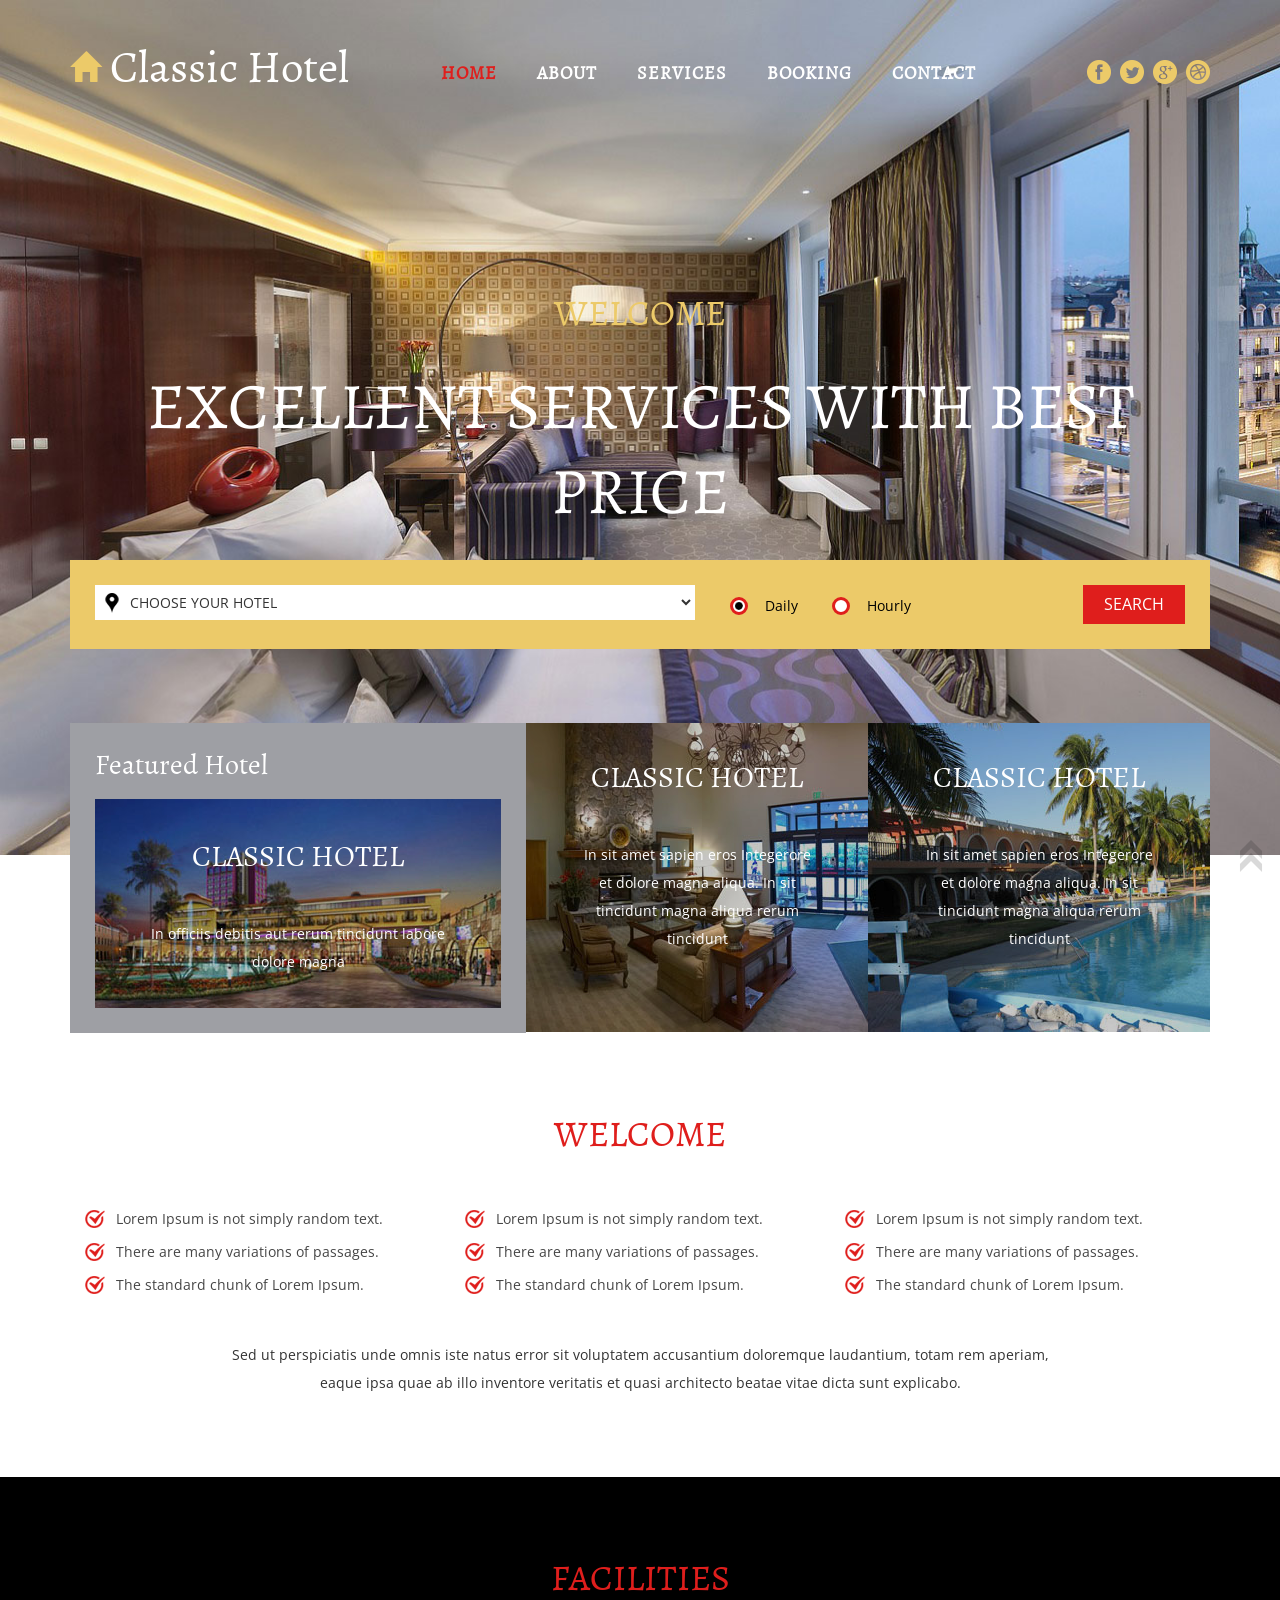
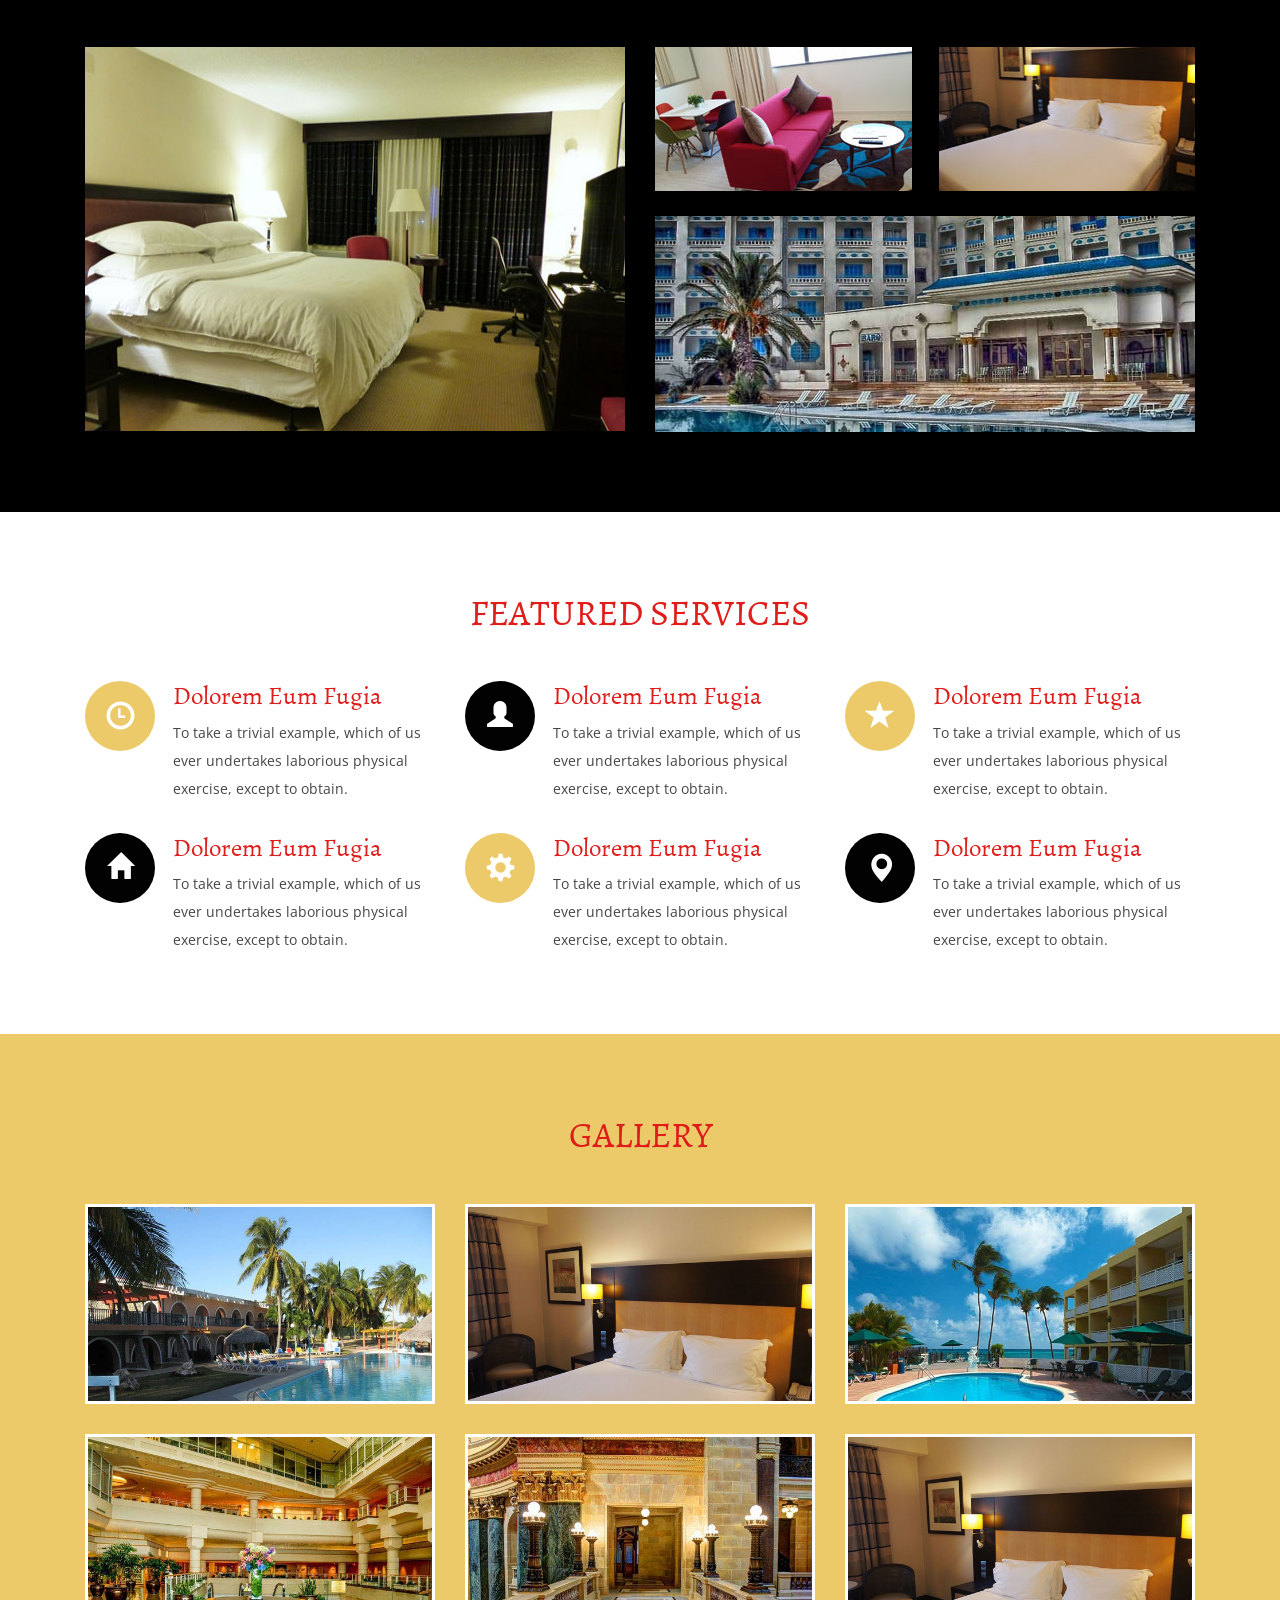
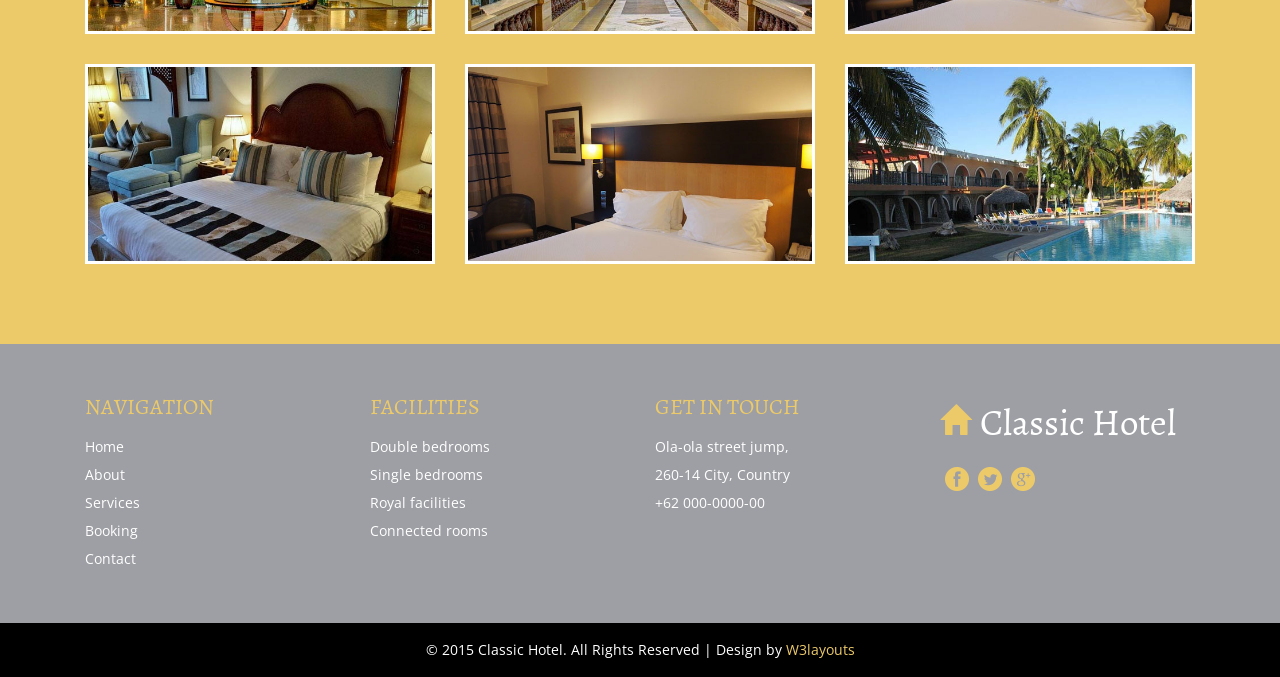
==== index.html @ e33dbe22 "first commit" ====
<!--
Author: W3layouts
Author URL: http://w3layouts.com
License: Creative Commons Attribution 3.0 Unported
License URL: http://creativecommons.org/licenses/by/3.0/
-->
<!DOCTYPE html>
<html>
<head>
<title>Classic Hotel a Hotel Category Flat Bootstrap Responsive Website Template | Home :: w3layouts</title>
<!-- for-mobile-apps -->
<meta name="viewport" content="width=device-width, initial-scale=1">
<meta http-equiv="Content-Type" content="text/html; charset=utf-8" />
<meta name="keywords" content="Classic Hotel Responsive web template, Bootstrap Web Templates, Flat Web Templates, Andriod Compatible web template, 
Smartphone Compatible web template, free webdesigns for Nokia, Samsung, LG, SonyErricsson, Motorola web design" />
<script type="application/x-javascript"> addEventListener("load", function() { setTimeout(hideURLbar, 0); }, false);
		function hideURLbar(){ window.scrollTo(0,1); } </script>
<!-- //for-mobile-apps -->
<link href="css/bootstrap.css" rel="stylesheet" type="text/css" media="all" />
<link href="css/style.css" rel="stylesheet" type="text/css" media="all" />
<link href="css/chocolat.css" rel="stylesheet">
<!-- js -->
<script src="js/jquery-1.11.1.min.js"></script>
<!-- //js -->
<link href='//fonts.googleapis.com/css?family=Open+Sans:400,300,300italic,400italic,600,600italic,700,700italic,800,800italic' rel='stylesheet' type='text/css'>
	<!-- start-smoth-scrolling -->
		<script type="text/javascript" src="js/move-top.js"></script>
		<script type="text/javascript" src="js/easing.js"></script>
		<script type="text/javascript">
			jQuery(document).ready(function($) {
				$(".scroll").click(function(event){		
					event.preventDefault();
					$('html,body').animate({scrollTop:$(this.hash).offset().top},1000);
				});
			});
		</script>
	<!-- start-smoth-scrolling -->
</head>
<body>
<!-- banner -->
<div class="banner">
	<div class="container">
		<div class="header-nav">
			<div class="logo">
				<h1><a href="index.html"><span class="glyphicon glyphicon-home" aria-hidden="true"></span>Classic Hotel</a></h1>
			</div>
			<div class="navigation">
				<span class="menu"><img src="images/menu.png" alt=""/></span>
				<nav class="cl-effect-11" id="cl-effect-11">
					<ul class="nav1">
						<li><a class="active" href="index.html" data-hover="HOME">HOME</a></li>
						<li><a href="about.html" data-hover="ABOUT">ABOUT</a></li>
						<li><a href="typography.html" data-hover="SERVICES">SERVICES</a></li>
						<li><a href="booking.html" data-hover="BOOKING">BOOKING</a></li>
						<li><a href="contact.html" data-hover="CONTACT">CONTACT</a></li>
					</ul>
				</nav>
				<!-- script for menu -->
					<script> 
						$( "span.menu" ).click(function() {
						$( "ul.nav1" ).slideToggle( 300, function() {
						 // Animation complete.
						});
						});
					</script>
				<!-- //script for menu -->
				
			</div>
			<div class="social-icons">
				<ul>
					<li><a href="#" class="f1"></a></li>
					<li><a href="#" class="f2"></a></li>
					<li><a href="#" class="f3"></a></li>
					<li><a href="#" class="f4"></a></li>
				</ul>
			</div>
			<div class="clearfix"></div>
		</div>
		<div class="banner-info">
			<script src="js/responsiveslides.min.js"></script>
			<script>
									// You can also use "$(window).load(function() {"
									$(function () {
									 // Slideshow 4
									$("#slider3").responsiveSlides({
										auto: true,
										pager: false,
										nav: false,
										speed: 500,
										namespace: "callbacks",
										before: function () {
									$('.events').append("<li>before event fired.</li>");
									},
									after: function () {
										$('.events').append("<li>after event fired.</li>");
										}
										});
										});
			</script>
			<div  id="top" class="callbacks_container">
				<ul class="rslides" id="slider3">
					<li>
						<div class="banner-text">
							<h3>WELCOME</h3>
							<h4>EXCELLENT SERVICES WITH BEST PRICE</h4>
						</div>
					</li>
					<li>
						<div class="banner-text">
							<h3>WELCOME</h3>
							<h4>RELAX AND EXPERIENCE SOMETHING NEW</h4>
						</div>
					</li>
					<li>
						<div class="banner-text">
							<h3>WELCOME</h3>
							<h4>FIND YOUR IDEAL HOTEL ON CLASSIC HOTEL</h4>
						</div>
					</li>
				</ul>
			</div>
		</div>
		<div class="banner-bottom">
			<div class="droop-down">
				<div class="droop">
					<div class="sort-by">
						<select class="sel">
							<option value="">CHOOSE YOUR HOTEL</option>
							<option value="">TAJ CLUB HOUSE</option>
							<option value="">TRIDENT GRAND</option>
							<option value="">THE PARK POD</option>   
						</select>
					</div>
				</div>
				<div class="radio-btns">
					<div class="swit">								
						<div class="check_box"> <div class="radio"> <label><input type="radio" name="radio" checked=""><i></i>Daily</label> </div></div>
                        <div class="check_box"> <div class="radio"> <label><input type="radio" name="radio"><i></i>Hourly</label> </div></div>							    
					</div>
				</div>
				<div class="search">
						<form action="search.html">
							<input type="submit" value="search">
						</form>	
				</div>
				<div class="clearfix"></div>
			</div>
		</div>
	</div>
</div>
<!-- //banner -->
<!-- banner-pos -->
<div class="banner-pos">
	<div class="container">
		<div class="banner-pos-grids">
			<div class="ban-pos-gridone">
				<h3>Featured Hotel</h3>
				<div class="ban-pos-info l-grids">
					<figure class="effect-bubba">
							<img src="images/4.jpg" alt=""/>
							<figcaption>
								<h4>CLASSIC HOTEL</h4>
								<p>In officiis debitis aut rerum tincidunt labore dolore magna</p>																
							</figcaption>			
					</figure>
				</div>
			</div>
			<div class="ban-pos-gridtwo l-grids">
				<div class="ban-pos-info l-grids">
					<figure class="effect-bubba">
							<img src="images/6.jpg" alt=""/>
							<figcaption>
								<h4>CLASSIC HOTEL</h4>
								<p>In sit amet sapien eros Integerore et dolore magna aliqua. In sit tincidunt magna aliqua rerum tincidunt</p>														
							</figcaption>			
					</figure>
				</div>
			</div>
			<div class="ban-pos-gridthree l-grids">
				<div class="ban-pos-info l-grids">
					<figure class="effect-bubba">
							<img src="images/5.jpg" alt=""/>
							<figcaption>
								<h4>CLASSIC HOTEL</h4>
								<p>In sit amet sapien eros Integerore et dolore magna aliqua. In sit tincidunt magna aliqua rerum tincidunt</p>																
							</figcaption>			
					</figure>
				</div>
			</div>
			<div class="clearfix"></div>
		</div>
	</div>
</div>
<!-- //banner-pos -->
<!-- welcome -->
<div class="welcome">
	<div class="container">
		<h2 class="tittle-one">WELCOME</h2>
		<div class="welcome-grids">
			<div class="col-md-4 welcome-left">
				<ul>
					<li><a href="#">Lorem Ipsum is not simply random text.</a></li>
					<li><a href="#">There are many variations of passages.</a></li>
					<li><a href="#">The standard chunk of Lorem Ipsum.</a></li>
				</ul>
			</div>
			<div class="col-md-4 welcome-middle">
				<ul>
					<li><a href="#">Lorem Ipsum is not simply random text.</a></li>
					<li><a href="#">There are many variations of passages.</a></li>
					<li><a href="#">The standard chunk of Lorem Ipsum.</a></li>
				</ul>
			</div>
			<div class="col-md-4 welcome-right">
				<ul>
					<li><a href="#">Lorem Ipsum is not simply random text.</a></li>
					<li><a href="#">There are many variations of passages.</a></li>
					<li><a href="#">The standard chunk of Lorem Ipsum.</a></li>
				</ul>
			</div>
			<div class="clearfix"></div>
		</div>
		<p>Sed ut perspiciatis unde omnis iste natus error sit voluptatem accusantium 
		doloremque laudantium, totam rem aperiam, eaque ipsa quae ab illo inventore 
		veritatis et quasi architecto beatae vitae dicta sunt explicabo.</p>
	</div>
</div>
<!-- //welcome -->
<!-- facilities -->
<div class="facilities">
	<div class="container">
		<h3 class="tittle">FACILITIES</h3>
		<div class="facilities-grids">
			<div class="col-md-6 facilities-grid">
				<img src="images/222.jpg" alt="" />
			</div>
			<div class="col-md-6 facilities-grid-left">
				<div class="fac-grids">
					<div class="facilities-left">
						<img src="images/111.jpg" alt="" />
					</div>
					<div class="facilities-right">
						<img src="images/333.jpg" alt="" />
					</div>
					<div class="clearfix"></div>
				</div>
				<div class="fac-rig-btm">
					<img src="images/444.jpg" alt="" />
				</div>
			</div>
			<div class="clearfix"></div>
		</div>
	</div>
</div>
<!-- //facilities -->
<!-- services -->
<div class="feature-serv">
	<div class="container">
		<h3 class="tittle">FEATURED SERVICES</h3>
		<div class="services-bottom-grids">
				<div class="col-md-4 services-bottom-grid">
					<div class="services-bottom-grd-left wel-grid">
						<div class="time-service">
							<figure class="icon">
								<span class="glyphicon glyphicon-time" aria-hidden="true"></span>
							</figure>
						</div>
					</div>
					<div class="services-bottom-grd-right">
						<h4>dolorem eum fugia</h4>
						<p>To take a trivial example, which of us ever undertakes laborious 
						physical exercise, except to obtain.</p>
					</div>
					<div class="clearfix"> </div>
				</div>
				<div class="col-md-4 services-bottom-grid">
					<div class="services-bottom-grd-left wel-grid btm-gre">
						<div class="time-service">
							<figure class="icon">
								<span class="glyphicon glyphicon-user" aria-hidden="true"></span>
							</figure>
						</div>
					</div>
					<div class="services-bottom-grd-right">
						<h4>dolorem eum fugia</h4>
						<p>To take a trivial example, which of us ever undertakes laborious 
						physical exercise, except to obtain.</p>
					</div>
					<div class="clearfix"> </div>
				</div>
				<div class="col-md-4 services-bottom-grid">
					<div class="services-bottom-grd-left wel-grid">
						<div class="time-service">
							<figure class="icon">
								<span class="glyphicon glyphicon-star" aria-hidden="true"></span>
							</figure>
						</div>
					</div>
					<div class="services-bottom-grd-right">
						<h4>dolorem eum fugia</h4>
						<p>To take a trivial example, which of us ever undertakes laborious 
						physical exercise, except to obtain.</p>
					</div>
					<div class="clearfix"> </div>
				</div>
				<div class="col-md-4 services-bottom-grid">
					<div class="services-bottom-grd-left wel-grid btm-gre">
						<div class="time-service">
							<figure class="icon">
								<span class="glyphicon glyphicon-home" aria-hidden="true"></span>
							</figure>
						</div>
					</div>
					<div class="services-bottom-grd-right">
						<h4>dolorem eum fugia</h4>
						<p>To take a trivial example, which of us ever undertakes laborious 
						physical exercise, except to obtain.</p>
					</div>
					<div class="clearfix"> </div>
				</div>
				<div class="col-md-4 services-bottom-grid">
					<div class="services-bottom-grd-left wel-grid">
						<div class="time-service">
							<figure class="icon">
								<span class="glyphicon glyphicon-cog" aria-hidden="true"></span>
							</figure>
						</div>
					</div>
					<div class="services-bottom-grd-right">
						<h4>dolorem eum fugia</h4>
						<p>To take a trivial example, which of us ever undertakes laborious 
						physical exercise, except to obtain.</p>
					</div>
					<div class="clearfix"> </div>
				</div>
				<div class="col-md-4 services-bottom-grid">
					<div class="services-bottom-grd-left wel-grid btm-gre">
						<div class="time-service">
							<figure class="icon">
								<span class="glyphicon glyphicon-map-marker" aria-hidden="true"></span>
							</figure>
						</div>
					</div>
					<div class="services-bottom-grd-right">
						<h4>dolorem eum fugia</h4>
						<p>To take a trivial example, which of us ever undertakes laborious 
						physical exercise, except to obtain.</p>
					</div>
					<div class="clearfix"> </div>
				</div>
				<div class="clearfix"> </div>
		</div>
	</div>
</div>
<!-- //services -->
<!-- gallery -->
<div class="gallery" id="gallery">
	<div class="container">
		<h3 class="tittle">GALLERY</h3>
			<div class="gallery-bottom">
					<div class="col-md-4 gal-grid">
						<div class="view view-fifth">
							<a href="images/aaa.jpg" class="b-link-stripe b-animate-go  thickbox"  title="Image Title"><img src="images/aaa.jpg" alt="" class="img-responsive">
								<div class="mask">
									<h4>CLASSIC HOTEL</h4>
									<p>A wonderful serenity has taken possession of my entire soul.</p>
									<span>More</span>
								</div>
							</a>
						</div>
					</div>
					<div class="col-md-4 gal-grid">
						<div class="view view-fifth">
						   <a href="images/bbb.jpg" class="b-link-stripe b-animate-go  thickbox"  title="Image Title"><img src="images/bbb.jpg" alt="" class="img-responsive">
								<div class="mask">
									<h4>CLASSIC HOTEL</h4>
									<p>A wonderful serenity has taken possession of my entire soul.</p>
									<span>More</span>
								</div>
							</a>
						</div>
					</div>
					<div class="col-md-4 gal-grid">
						<div class="view view-fifth">
							<a href="images/ccc.jpg" class="b-link-stripe b-animate-go  thickbox"  title="Image Title"><img src="images/ccc.jpg" alt="" class="img-responsive">
								<div class="mask">
									<h4>CLASSIC HOTEL</h4>
									<p>A wonderful serenity has taken possession of my entire soul.</p>
									<span>More</span>
								</div>
							</a>
						</div>
					</div>
					<div class="col-md-4 gal-grid">
						<div class="view view-fifth">
						   <a href="images/ddd.jpg" class="b-link-stripe b-animate-go  thickbox"  title="Image Title"><img src="images/ddd.jpg" alt="" class="img-responsive">
								<div class="mask">
									<h4>CLASSIC HOTEL</h4>
									<p>A wonderful serenity has taken possession of my entire soul.</p>
									<span>More</span>
								</div>
							</a>
						</div>
					</div>
					<div class="col-md-4 gal-grid">
						 <div class="view view-fifth">
							<a href="images/eee.jpg" class="b-link-stripe b-animate-go  thickbox"  title="Image Title"><img src="images/eee.jpg" alt="" class="img-responsive">
								<div class="mask">
									<h4>CLASSIC HOTEL</h4>
									<p>A wonderful serenity has taken possession of my entire soul.</p>
									<span>More</span>
								</div>
							</a>
						</div>
					</div>
					<div class="col-md-4 gal-grid">
						<div class="view view-fifth">
							<a href="images/bbb.jpg" class="b-link-stripe b-animate-go  thickbox"  title="Image Title"><img src="images/bbb.jpg" alt="" class="img-responsive">
								<div class="mask">
									<h4>CLASSIC HOTEL</h4>
									<p>A wonderful serenity has taken possession of my entire soul.</p>
									<span>More</span>
								</div>
							</a>
						</div>
					</div>
					<div class="col-md-4 gal-grid">
						<div class="view view-fifth">
							<a href="images/ggg.jpg" class="b-link-stripe b-animate-go  thickbox"  title="Image Title"><img src="images/ggg.jpg" alt="" class="img-responsive">
								<div class="mask">
									<h4>CLASSIC HOTEL</h4>
									<p>A wonderful serenity has taken possession of my entire soul.</p>
									<span>More</span>
								</div>
							</a>
						</div>
					</div>
					
					<div class="col-md-4 gal-grid">
						<div class="view view-fifth">
							<a href="images/bbb.jpg" class="b-link-stripe b-animate-go  thickbox"  title="Image Title"><img src="images/bbb.jpg" alt="" class="img-responsive">
								<div class="mask">
									<h4>CLASSIC HOTEL</h4>
									<p>A wonderful serenity has taken possession of my entire soul.</p>
									<span>More</span>
								</div>
							</a>
						</div>
					</div>
					<div class="col-md-4 gal-grid">
						<div class="view view-fifth">
						   <a href="images/aaa.jpg" class="b-link-stripe b-animate-go  thickbox"  title="Image Title"><img src="images/aaa.jpg" alt="" class="img-responsive">
								<div class="mask">
									<h4>CLASSIC HOTEL</h4>
									<p>A wonderful serenity has taken possession of my entire soul.</p>
									<span>More</span>
								</div>
							</a>
						</div>
					</div>
					<div class="clearfix"> </div>
			</div>
				<script src="js/jquery.chocolat.js"></script>
			
			<!--light-box-files -->
			<script type="text/javascript">
			$(function() {
				$('.gallery a').Chocolat();
			});
			</script>

	</div>
</div>
<!-- //gallery -->
<!--footer-->
	<div class="footer">
		<div class="container">				 	
			<div class="col-md-3 ftr_navi ftr">
				<h3>NAVIGATION</h3>
				<ul>
					<li><a href="index.html">Home</a></li>
					<li><a href="about.html">About</a></li>
					<li><a href="typography.html">Services</a></li>						
					<li><a href="booking.html">Booking</a></li>
					<li><a href="contact.html">Contact</a></li>
				</ul>
			</div>
			<div class="col-md-3 ftr_navi ftr">
					 <h3>FACILITIES</h3>
					 <ul>
						 <li><a href="#">Double bedrooms</a></li>
						 <li><a href="#">Single bedrooms</a></li>
						 <li><a href="#">Royal facilities</a></li>						
						 <li><a href="#">Connected rooms</a></li>
					 </ul>
			</div>
			<div class="col-md-3 ftr_navi ftr">
				<h3>GET IN TOUCH</h3>
				<ul>
					<li>Ola-ola street jump,</li>
					<li>260-14 City, Country</li>
					<li>+62 000-0000-00</li>
				</ul>
			</div>
			<div class="col-md-3 ftr-logo">
				<a href="index.html"><span class="glyphicon glyphicon-home" aria-hidden="true"></span>Classic Hotel</a>
				<ul>
					<li><a href="#" class="f1"> </a></li>
					<li><a href="#" class="f2"> </a></li>
					<li><a href="#" class="f3"> </a></li>
				</ul>
			</div>
			<div class="clearfix"> </div>
		</div>
	</div>
<!--footer-->
<!-- copy -->
<div class="copy-right">
	<div class="container">
			<p> &copy; 2015 Classic Hotel. All Rights Reserved | Design by  <a href="http://w3layouts.com/"> W3layouts</a></p>
	</div>
</div>
<!-- //copy -->
<!-- for bootstrap working -->
	<script src="js/bootstrap.js"></script>
<!-- //for bootstrap working -->
<!-- smooth scrolling -->
	<script type="text/javascript">
		$(document).ready(function() {
		/*
			var defaults = {
			containerID: 'toTop', // fading element id
			containerHoverID: 'toTopHover', // fading element hover id
			scrollSpeed: 1200,
			easingType: 'linear' 
			};
		*/								
		$().UItoTop({ easingType: 'easeOutQuart' });
		});
	</script>
	<a href="#" id="toTop" style="display: block;"> <span id="toTopHover" style="opacity: 1;"> </span></a>
<!-- //smooth scrolling -->
</body>
</html>
---- css/style.css ----
/*--
Author: W3layouts
Author URL: http://w3layouts.com
License: Creative Commons Attribution 3.0 Unported
License URL: http://creativecommons.org/licenses/by/3.0/
--*/
html, body{
	margin:0;
	font-size: 100%;
	font-family: 'Open Sans', sans-serif;
	background: #FFf;
}
body a {
	text-decoration:none;
	transition:0.5s all;
	-webkit-transition:0.5s all;
	-moz-transition:0.5s all;
	-o-transition:0.5s all;
	-ms-transition:0.5s all;
}
a:hover{
 text-decoration:none;
}
input[type="button"],input[type="submit"]{
	transition:0.5s all;
	-webkit-transition:0.5s all;
	-moz-transition:0.5s all;
	-o-transition:0.5s all;
	-ms-transition:0.5s all;
}
@font-face {
   font-family: 'Alegreya-Regular';
   src: url(../fonts/Alegreya-Regular.ttf)format('truetype');
}

h1,h2,h3,h4,h5,h6{
	margin:0;	
}	
p{
	margin:0;
}
ul{
	margin:0;
	padding:0;
}
label{
	margin:0;
}
/*-- to-top --*/
#toTop {
	display: none;
	text-decoration: none;
	position: fixed;
	bottom: 28px;
	right: 1%;
	overflow: hidden;
	z-index: 999; 
	width: 32px;
	height: 32px;
	border: none;
	text-indent: 100%;
	background: url("../images/arr.png") no-repeat 0px 0px;
}
#toTopHover {
	width: 32px;
	height: 32px;
	display: block;
	overflow: hidden;
	float: right;
	opacity: 0;
	-moz-opacity: 0;
}
/*-- //to-top --*/
/*-- Slider Part starts Here --*/
#slider3,#slider4  {
  box-shadow: none;
  -moz-box-shadow: none;
  -webkit-box-shadow: none;
  margin: 0 auto;
}
.rslides_tabs {
  list-style: none;
  padding: 0;
  background: rgba(0,0,0,.25);
  box-shadow: 0 0 1px rgba(255,255,255,.3), inset 0 0 5px rgba(0,0,0,1.0);
  -moz-box-shadow: 0 0 1px rgba(255,255,255,.3), inset 0 0 5px rgba(0,0,0,1.0);
  -webkit-box-shadow: 0 0 1px rgba(255,255,255,.3), inset 0 0 5px rgba(0,0,0,1.0);
  font-size: 18px;
  list-style: none;
  margin: 0 auto 50px;
  max-width: 540px;
  padding: 10px 0;
  text-align: center;
  width: 100%;
}
.rslides_tabs li {
  display: inline;
  margin-right: 1px;
}
.rslides_tabs a {
  width: auto;
  line-height: 20px;
  padding: 9px 20px;
  height: auto;
  background: transparent;
  display: inline;
}
.rslides_tabs li:first-child {
  margin-left: 0;
}
.rslides_tabs .rslides_here a {
  background: rgba(255,255,255,.1);
  color: #fff;
  font-weight: bold;
}
.events {
  list-style: none;
}
.callbacks_container {
  position: relative;
  width: 100%;
}
.callbacks {
  position: relative;
  list-style: none;
  overflow: hidden;
  width: 100%;
  padding: 0;
  margin: 0;
}
.callbacks li {
  position: absolute;
  width: 100%;
  left: 0;
  top: 0;
}
.callbacks img {
  position: relative;
  z-index: 1;
  height: auto;
  border: 0;
}
.callbacks .caption {
	display: block;
	position: absolute;
	z-index: 2;
	font-size: 20px;
	text-shadow: none;
	color: #fff;
	left: 0;
	right: 0;
	padding: 10px 20px;
	margin: 0;
	max-width: none;
	top: 10%;
	text-align: center;
}
.callbacks_nav {
  	position: absolute;
	-webkit-tap-highlight-color: rgba(0,0,0,0);
	top: 61%;
	left: 0;
	opacity: 0.7;
	z-index: 3;
	text-indent: -9999px;
	overflow: hidden;
	text-decoration: none;
	height: 62px;
	width: 45px;
	margin-top: -65px;
}
.callbacks_nav:active {
  opacity: 1.0;
}
a.callbacks_nav.callbacks1_nav.prev {
	background: transparent url("../images/themes.png") no-repeat 0px 0px;
  left: -3.1%;
}
.callbacks_nav.next {
	background: transparent url("../images/themes.png") no-repeat -46px 0px;
  left: 100%;
}
#slider3-pager a,#slider4-pager a  {
  display: inline-block;
}
#slider3-pager span,#slider4-pager span{
}
#slider3-pager span,#slider4-pager span{
	width:100px;
	height:15px;
	background:#fff;
	display:inline-block;
	border-radius:30em;
	opacity:0.6;
}
#slider3-pager .rslides_here a ,#slider4-pager .rslides_here a {
  background: #FFF;
  border-radius:30em;
  opacity:1;
}
#slider3-pager a ,#slider4-pager a {
  padding: 0;
}
#slider3-pager li, #slider4-pager li{
	display:inline-block;
}
.rslides {
  position: relative;
  list-style: none;
  overflow: hidden;
  width: 100%;
  padding: 0;
  margin: 0;
}
.rslides li {
  -webkit-backface-visibility: hidden;
  position: absolute;
  display: none;
  width: 100%;
  left: 0;
  top: 0;
}
.rslides li{
  position: relative;
  display: block;
}

.callbacks_tabs{
	list-style: none;
	position: absolute;
	top: 111%;
	z-index: 999;
	left: 56%;
	padding: 0;
	margin: 0;
}
ul.callbacks_tabs.callbacks2_tabs {
top: 73%;
left:46%;
}
.slider-top{
	text-align: center;
	padding:10em 0;
}
.slider-top h1{
	font-weight:700;
	font-size:48px;
	color:#010101;
}
.slider-top p{
	font-weight:400;
	font-size:20px;
	padding:1em 7em;
	color:#010101;
}
.slider-top ul.social-slide{
	display:inline-flex;
	margin: 0px;
	padding: 0px;
}
ul.social-slide li i{
	width:70px;
	height:74px;
	background:url(../images/img-resources.png)no-repeat;
	display: inline-block;
	margin:0px 15px;
}
ul.social-slide li i.win{
	background-position:-6px 0px;
}
ul.social-slide li i.android{
	background-position:-110px 0px;
}
ul.social-slide li i.mac{
	background-position:-215px 0px;
}
.callbacks_tabs li{
  margin-left: 5px;
	display: inline-block;
}
@media screen and (max-width: 600px) {
  .callbacks_nav {
    top: 47%;
    }
}

.callbacks_tabs a{
 visibility: hidden;
}
.callbacks_tabs a:after {
  content: "\f111";
  font-size:0;
  font-family: FontAwesome;
  visibility: visible;
  display: block;
  width: 80px;
  height: 7px;
  display:inline-block;
  background: #fff;
}
.callbacks_here a:after{
	background: #F896A9;	
}
a.callbacks_nav.callbacks2_nav.prev {
background: transparent url("../images/2.png") no-repeat left top;
width:23px;
height:23px;
}
a.callbacks_nav.callbacks2_nav.next{
background: transparent url("../images/2.png") no-repeat -29px 0px;
width:23px;
height:23px;
}
a.callbacks_nav.callbacks2_nav.prev {
left: 86% !important;
top: 9%;
}
a.callbacks_nav.callbacks2_nav.next {
right: 0% !important;
top: 9%;
}
/*-- Slider part Ends Here --*/

/*-- banner --*/
.banner{
background: url(../images/banner5.jpg) no-repeat 0px 0px;
background-size:cover;
-webkit-background-size: cover;
-o-background-size: cover;
-ms-background-size: cover;
-moz-background-size: cover;
min-height: 855px;
}
/*-- //banner --*/
/*-- Effect 11 --*/
.cl-effect-11 a {
  font-size: 18px;
  font-weight:600;
  margin: 0 18px;
 font-family: 'Alegreya-Regular';
  text-decoration: none;
	padding: 0 0 6px 0;
	color:#fff;
	text-shadow: none;
} 

.cl-effect-11 a::before {
	position: absolute;
	top: 0;
	left: 0;
	overflow: hidden;
	padding: 0 0 6px 0;
	max-width: 0;
	border-bottom: 2px solid #fff;
	color: #DF1E1C;
	content: attr(data-hover);
	-webkit-transition: max-width 0.5s;
	-moz-transition: max-width 0.5s;
	transition: max-width 0.5s;
}

.cl-effect-11 a:hover::before,
.cl-effect-11 a:focus::before {
	max-width: 100%;
}
nav a {
	position: relative;
	display: inline-block;
    margin: 0 0px;
	outline: none;
	color: #03BEF0;
	text-decoration: none;
	text-transform: uppercase;
	letter-spacing: 1px;
	font-weight: 400;
	text-shadow: 0 0 1px rgba(255,255,255,0.3);
	font-size: 16px;
}

nav a:hover,
nav a:focus {
	outline: none;
}
/*-- //Effect 11 --*/
/*-- header --*/
.header-nav {
  padding-top: 40px;
}
.header-nav .glyphicon-home {
  color:#ECCA69;
  font-size: 30px;
  margin-right: 10px;
  top: 0;
}
.social-icons{
margin-top: 20px;
float:right;
}
.social-icons ul li {
margin-left:5px;
  list-style-type: none;
  display: inline-block;
}
.social-icons ul li a{
width:24px;
height:24px;
display:block;
}
.social-icons ul li a.f1{
background: url(../images/img-sprite.png) no-repeat 0px 0px;
}
.social-icons ul li a.f2{
background: url(../images/img-sprite.png) no-repeat -26px 0px;
}
.social-icons ul li a.f3{
background: url(../images/img-sprite.png) no-repeat -52px 0px;
}
.social-icons ul li a.f4{
background: url(../images/img-sprite.png) no-repeat -78px 0px;
}
.social-icons ul li a.f1:hover{
background: url(../images/img-sprite-hover.png) no-repeat 0px 0px;
    transform: rotateY(360deg);
}
.social-icons ul li a.f2:hover{
background: url(../images/img-sprite-hover.png) no-repeat -26px 0px;
    transform: rotateY(360deg);
}
.social-icons ul li a.f3:hover{
background: url(../images/img-sprite-hover.png) no-repeat -52px 0px;
    transform: rotateY(360deg);
}
.social-icons ul li a.f4:hover{
background: url(../images/img-sprite-hover.png) no-repeat -78px 0px;
    transform: rotateY(360deg);
}
.logo a{
text-decoration:none;
display:block;
color:#fff;
font-size:45px;
 font-family: 'Alegreya-Regular';
}
	/*-- menu --*/
	.navigation span{
		display:none;
		}
	/*-- //menu --*/
.navigation ul{
margin:0;
padding:0;
}
.navigation ul li{
text-align: center;
display:inline-block;
list-style-type:none;
}
.logo{
float:left;
width:26%;
}
.navigation {
text-align:center;
float:left;
width: 60%;
margin-top: 20px;
}
.navigation ul li a.active {
  color: #DF1E1C;
}
.social-icons{
float:right;
}
/*-- //header --*/
.banner-bottom {
  margin-top: 30px;
  background: #ECCA69;
  padding: 25px;
}
.banner-info {
  margin-top: 200px;
}
.banner-text h3 {
  font-size: 36px;
 font-family: 'Alegreya-Regular';
  color:#ECCA69;
  text-align: center;
}
.banner-text h4 {
  line-height: 1.3em;
  font-size: 65px;
  margin-top: 30px;
 font-family: 'Alegreya-Regular';
  color: #fff;
  text-align: center;
}
/*-- drop-down --*/
.sort-by select {
  background: url(../images/nav.png) no-repeat 6px 7px #fff;
  width: 100%;
  height: 35px;
  border: 1px solid #fff;
  outline: none;
  padding: 5px 30px;
  font-size: 14px;
}
.search input[type="submit"] {
  font-size: 16px;
  padding: 8px 21px;
  text-transform: uppercase;
  border: none;
  outline: none;
  background:#DF1E1C;
  color: #fff; 
}
.search input[type="submit"]:hover{
background:#000;
}
/*-- drop-down --*/
.droop{
float:left;
width:55%;
}
.radio-btns {
  float: left;
  width: 20%;
  margin: 7px 0 0 35px;
}
.radio-btns label {
  font-size: 14px;
  vertical-align: text-top;
  margin: 0 33px 0 3px;
}
.search{
float:right;
}
/*-- effect- bubba --*/
.l-grids figure {
	position: relative;
	float: left;
	overflow: hidden;
	text-align: center;
	cursor: pointer;
	width:100%;
}
.l-grids figure img {
	position: relative;
	display: block;
}
.l-grids img{
  background-color: #000;
  opacity: .78;
  width: 100%;
}
.l-grids figure figcaption {
	padding: 2em;
	color: #fff;
	font-size: 1.25em;
	-webkit-backface-visibility: hidden;
	backface-visibility: hidden;
}


.l-grids figure figcaption{
	position: absolute;
	top: 0;
	left: 0;
	width: 100%;
	height: 100%;
}
figure.effect-bubba {
	  background-color:#000;
}
figure.effect-bubba:hover img {
	opacity: 0.7;
}

figure.effect-bubba figcaption::before,
figure.effect-bubba figcaption::after {
	position: absolute;
	top: 30px;
	right: 30px;
	bottom: 30px;
	left: 30px;
	content: '';
	opacity: 1;
	-webkit-transition: opacity 0.35s, -webkit-transform 0.35s;
	transition: opacity 0.35s, transform 0.35s;
}

figure.effect-bubba figcaption::before {
	border-top: 1px solid #fff;
	border-bottom: 1px solid #fff;
	-webkit-transform: scale(0,1);
	transform: scale(0,1);
}

figure.effect-bubba figcaption::after {
	border-right: 1px solid #fff;
	border-left: 1px solid #fff;
	-webkit-transform: scale(1,0);
	transform: scale(1,0);
}

figure.effect-bubba h4 {
	padding-top: 6%;
	-webkit-transition: -webkit-transform 0.35s;
	transition: transform 0.35s;
	-webkit-transform: translate3d(0,-20px,0);
	transform: translate3d(0,-20px,0);
	opacity:1;
	padding-bottom: 0;
}

figure.effect-bubba p {
	padding: 0px 1em;
	opacity: 1;
	-webkit-transition: opacity 0.35s, -webkit-transform 0.35s;
	transition: opacity 0.35s, transform 0.35s;
	-webkit-transform: translate3d(0,20px,0);
	transform: translate3d(0,20px,0);
}

figure.effect-bubba:hover figcaption::before,
figure.effect-bubba:hover figcaption::after {
	opacity: 1;
	-webkit-transform: scale(1);
	transform: scale(1);
}
figure.effect-bubba:hover h4,
figure.effect-bubba:hover p {
	opacity: 1;
	-webkit-transform: translate3d(0,0,0);
	transform: translate3d(0,0,0);
}
/*-- //effect- bubba --*/
.banner-pos h4{
    font-size: 30px;
 font-family: 'Alegreya-Regular';
   font-weight:500;
    color: #fff;
}
.banner-pos p{
    margin: 9px 0 0px 0;
    font-size: 14px;
    color: #fff;
    line-height: 2em;
}
.banner-pos {
  margin-top: -132px;
}

.ban-pos-gridone{
background:#9E9FA4;
padding:25px;
}
.ban-pos-gridone h3{
margin-bottom:20px;
color:#fff;
font-size:28px;
 font-family: 'Alegreya-Regular';
}
.l-grids{
padding:0;
}
.ban-pos-gridone{
float:left;
width:40%;

}
.ban-pos-gridone,.ban-pos-gridtwo,.ban-pos-gridthree{
min-height: 309px;
}
.ban-pos-gridtwo{
float:left;
width:30%;
}
.ban-pos-gridthree{
float:left;
width:30%;
}
h3.tittle,h2.tittle-one{
margin-bottom:50px;
color:#DF1E1C;
font-size:36px;
 font-family: 'Alegreya-Regular';
text-align:center;
}
.welcome,.facilities,.feature-serv ,#gallery ,.about,.vision,.staff,.typrography,.contact,.booking,.single-page,.search-page{
padding:80px 0;
}
.welcome-grids ul li{
  background: url(../images/arrow.png) no-repeat 0px 8px;
  list-style-type: none;
  line-height: 2em;
  padding-left: 31px;
}
.welcome-grids ul li a{
font-size:14px;
color:#464646;
text-decoration:none;
}
.welcome-grids ul li a:hover{
color:#DF1E1C;
padding-left: 8px;
}
.welcome p{
font-size:14px;
text-align:center;
width:75%;
margin:0 auto;
line-height:2em;
}
.welcome-grids {
  margin-bottom: 40px;
}
/*-- facilities --*/
.facilities {
  background: #000;
}
.facilities-grid img,.facilities-grid-left img{
width:100%;
}
.facilities-left{
float:left;
width:47.5%;
}
.facilities-right{
float:right;
width:47.5%;
}
.fac-rig-btm{
margin-top:25px;
}
.facilities-grid ,.facilities-grid img,.facilities-grid-left{
  min-height: 384px;
}
/*-- //facilities --*/
/*-- services --*/
.services-bottom-grd-left{
float:left;
width:20%;
}
.services-bottom-grd-right{
float:right;
width:75%;
}
.services-bottom-grd-right h4 {
  color: #DF1E1C;
  font-size: 25px;
 font-family: 'Alegreya-Regular';
  text-transform: capitalize;
  font-weight: 500;
  }
.services-bottom-grd-right p {
font-size:14px;
line-height:2em;
color:#464646;
margin-top:10px;
}
.services-bottom-grid:nth-child(4),.services-bottom-grid:nth-child(5),.services-bottom-grid:nth-child(6){
margin-top:30px;
}
/*-- //services --*/
/*--gallery--*/
.gallery{
background:#ECCA69;
}
.view {
  border: 3px solid #fff;
  width: 100%;
  height: 200px;
  margin: 0px 0px;
  float: left;
  overflow: hidden;
  position: relative;
  text-align: center;
  cursor: default;
}
.view .mask,.view .content {
     width: 100%;
   height: 200px;
   position: absolute;
   overflow: hidden;
   top: 0;
   left: 0;
}
.view img {
   display: block;
   position: relative;
}
.view h4 {
   text-transform: uppercase;
   color: #fff;
   text-align: center;
   position: relative;
   font-size: 17px;
   padding: 10px;
   background: rgba(0, 0, 0, 0.8);
   margin: 20px 0 0 0;
}
.view p {
  font-family: 'Raleway', sans-serif;
  font-style: italic;
  font-size: 13px;
  position: relative;
  color: #fff;
  line-height:2em;
  padding: 12px 15px;
  text-align: center;
}
.view  span{
	cursor:pointer;
    display: inline-block;
  text-decoration: none;
  padding: 7px 14px;
  background:#fff;
  color: #000;
  text-transform: uppercase;
  -webkit-box-shadow: 0 0 1px #333;
  -moz-box-shadow: 0 0 1px #000;
  box-shadow: 0 0 1px #333;
  font-size: 14px;
}
.view a.info:hover {
   -webkit-box-shadow: 0 0 5px #000;
   -moz-box-shadow: 0 0 5px #000;
   box-shadow: 0 0 5px #000;
}
.view-fifth img {
	width:100%;
   -webkit-transition: all 0.3s ease-in-out;
   -moz-transition: all 0.3s ease-in-out;
   -o-transition: all 0.3s ease-in-out;
   -ms-transition: all 0.3s ease-in-out;
   transition: all 0.3s ease-in-out;
}
.view-fifth .mask {
     background-color: #000;
   -webkit-transform: translateX(-400px);
   -moz-transform: translateX(-400px);
   -o-transform: translateX(-400px);
   -ms-transform: translateX(-400px);
   transform: translateX(-400px);
   -ms-filter: "progid: DXImageTransform.Microsoft.Alpha(Opacity=100)";
   opacity: 1;
   -webkit-transition: all 0.3s ease-in-out;
   -moz-transition: all 0.3s ease-in-out;
   -o-transition: all 0.3s ease-in-out;
   -ms-transition: all 0.3s ease-in-out;
   transition: all 0.3s ease-in-out;
}
.view-fifth h4 {
  background: #ECCA69;
  font-size: 22px;
  font-weight: 500;
 font-family: 'Alegreya-Regular';
  color: #DF1E1C;
  -webkit-box-shadow: 0px 1px 3px rgba(159, 141, 140, 0.5);
  -moz-box-shadow: 0px 1px 3px rgba(159, 141, 140, 0.5);
  box-shadow: 0px 1px 3px rgba(159, 141, 140, 0.5);
}
.view-fifth p {
   -ms-filter: "progid: DXImageTransform.Microsoft.Alpha(Opacity=0)";
   opacity: 0;
   color: #fff;
   -webkit-transition: all 0.2s linear;
   -moz-transition: all 0.2s linear;
   -o-transition: all 0.2s linear;
   -ms-transition: all 0.2s linear;
   transition: all 0.2s linear;
}
.view-fifth:hover .mask {
   -webkit-transform: translateX(0px);
   -moz-transform: translateX(0px);
   -o-transform: translateX(0px);
   -ms-transform: translateX(0px);
   transform: translateX(0px);
}
.view-fifth:hover img {
   -webkit-transform: translateX(300px);
   -moz-transform: translateX(300px);
   -o-transform: translateX(300px);
   -ms-transform: translateX(300px);
   transform: translateX(300px);
}
.view-fifth:hover p {
   -ms-filter: "progid: DXImageTransform.Microsoft.Alpha(Opacity=100)";
   opacity: 1;
}
.gal-grid a{
text-decoration:none;
}
.gal-grid:nth-child(4),.gal-grid:nth-child(5),.gal-grid:nth-child(6){
margin:30px 0;
}
/*--//gallery--*/
/*--footer--*/
.footer {
  padding: 50px 0;
  background-color: #9E9FA4;
}
 .ftr_navi h3 {
  margin-bottom: 15px;
  color: #ECCA69;
  font-size: 22px;
 font-family: 'Alegreya-Regular';
  font-weight: 500;
}
.ftr_navi ul li {
line-height:2em;
display: block;
color: #fff;
font-size: 14px;
}
.ftr_navi ul li a {
  text-decoration: none;
color: #fff;
}
.ftr_navi ul li a:hover {
color:#ECCA69;
padding-left:5px;
}
.ftr-logo a{
  text-decoration: none;
  font-size: 37px;
  color: #fff;
 font-family: 'Alegreya-Regular';
}
.ftr-logo ul{
margin-top:20px;
}
.ftr-logo ul li {
margin-left:5px;
  list-style-type: none;
  display: inline-block;
}
.ftr-logo ul li a{
width:24px;
height:24px;
display:block;
}
.ftr-logo ul li a.f1{
background: url(../images/img-sprite.png) no-repeat 0px 0px;
}
.ftr-logo ul li a.f2{
background: url(../images/img-sprite.png) no-repeat -26px 0px;
}
.ftr-logo ul li a.f3{
background: url(../images/img-sprite.png) no-repeat -52px 0px;
}
.ftr-logo ul li a.f4{
background: url(../images/img-sprite.png) no-repeat -78px 0px;
}
.ftr-logo ul li a.f1:hover{
background: url(../images/img-sprite-hover.png) no-repeat 0px 0px;
    transform: rotateY(360deg);
}
.ftr-logo ul li a.f2:hover{
background: url(../images/img-sprite-hover.png) no-repeat -26px 0px;
    transform: rotateY(360deg);
}
.ftr-logo ul li a.f3:hover{
background: url(../images/img-sprite-hover.png) no-repeat -52px 0px;
    transform: rotateY(360deg);
}
.ftr-logo ul li a.f4:hover{
background: url(../images/img-sprite-hover.png) no-repeat -78px 0px;
    transform: rotateY(360deg);
}
.ftr-logo span{
  margin-right: 10px;
  color: #ECCA69;
  font-size: 30px;
  top: 0;
}
/*--//footer--*/
/*-- copy --*/
.copy-right{
background:#000;
padding:17px 0;
}
.copy-right p{
text-align:center;
margin:0 0 0px 0;
font-size:14px;
color: #ffffff;
}
.copy-right p a{
text-decoration:none;
color: #ECCA69;
}
.copy-right p a:hover{
color:#fff;
}
/*-- copy --*/
.wel-grid .icon {
  width: 70px;
  height: 70px;
  border-radius: 50%;
  background:#ECCA69;
  margin: 0 auto;
  text-align: center;
  position: relative;	
}
.time-service .glyphicon-time,.time-service .glyphicon-star,.time-service .glyphicon-cog,.time-service .glyphicon-map-marker{
  z-index: 9999;
  top: 21px;
  left: 0px;
  font-size: 29px;
  color: #fff;
}
.time-service .glyphicon-user,.time-service .glyphicon-home{
  z-index: 9999;
  top: 21px;
  left: 0px;
  color: #fff;
  font-size: 26px;
}
.wel-grid .icon img {
  padding: 23px 0 0 0;
  position: relative;
  z-index: 100;
  transition: all 0.3s ease 0s;
}
.wel-grid .icon:before {
  content: '';
  width: 100%;
  height: 100%;
  border-radius: 50%;
  background:#020202;
  position: absolute;
  top: 0;
  left: 0;
  z-index: 10;
  -webkit-transform: scale(0);
  -moz-transform: scale(0);
  -ms-transform: scale(0);
  -o-transform: scale(0);
  transform: scale(0);
  transition: all 0.3s ease 0s;
}
.wel-grid:hover .icon img {
  -webkit-transform: scale(0.9);
  -moz-transform: scale(0.9);
  -ms-transform: scale(0.9);
  -o-transform: scale(0.9);
  transform: scale(0.9);
}
.wel-grid:hover .icon:before {
  -webkit-transform: scale(1);
  -moz-transform: scale(1);
  -ms-transform: scale(1);
  -o-transform: scale(1);
  transform: scale(1);
}
.wel-grid.btm-gre  .icon {
  width: 70px;
  height: 70px;
  border-radius: 50%;
  -webkit-border-radius: 50%;
  -o-border-radius: 50%;
  -ms-border-radius: 50%;
  -moz-border-radius: 50%;
  background: #020202;
  margin: 0 auto;
  text-align: center;
  position: relative;	
}
.wel-grid.btm-gre .icon:before {
  content: '';
  width: 100%;
  height: 100%;
  border-radius: 50%;
  background:#ECCA69;
  position: absolute;
  top: 0;
  left: 0;
  z-index: 10;
  -webkit-transform: scale(0);
  -moz-transform: scale(0);
  -ms-transform: scale(0);
  -o-transform: scale(0);
  transform: scale(0);
  transition: all 0.3s ease 0s;
}
.wel-grid.btm-gre:hover .icon img {
  -webkit-transform: scale(0.9);
  -moz-transform: scale(0.9);
  -ms-transform: scale(0.9);
  -o-transform: scale(0.9);
  transform: scale(0.9);
}
.wel-grid.btm-gre:hover .icon:before {
  -webkit-transform: scale(1);
  -moz-transform: scale(1);
  -ms-transform: scale(1);
  -o-transform: scale(1);
  transform: scale(1);
}
/*start-checkbox*/
.checkbox {
	padding-left: 25px;
	color: #B6B6B6;
	cursor: pointer;
	position:relative;
	font-size:12px;
}
 .checkbox:last-child {
	margin-bottom: 0;
}
.checkbox input {
	position: absolute;
	left: -9999px;
}
.checkbox i {
	position: absolute;
	bottom: 7px;
	left: 0px;
	display: block;
	width: 19px;
	height: 20px;
	outline: none;
  border: 3px solid #DF1E1C;
  background: #fff;
	border-radius:3px;
	-webkit-border-radius:3px;
	-moz-border-radius:3px;
	-o-border-radius:3px;
}
.checkbox input + i:after {
	position: absolute;
	opacity: 0;
	transition: opacity 0.1s;
	-o-transition: opacity 0.1s;
	-ms-transition: opacity 0.1s;
	-moz-transition: opacity 0.1s;
	-webkit-transition: opacity 0.1s;
}
.checkbox input + i:after {
	content: '';
	background: url("../images/tick-mark1.png") no-repeat center;
	top: -6px;
	left: 0px;
	width: 18px;
	height: 18px;
	text-align: center;
}
.form-elements li:nth-child(2) {
	margin-left: 18px;
	width: 37%;
}
.checkbox input:checked + i:after {
	opacity: 1;
}
.checkbox input:checked + i {
  border: 3px solid #DF1E1C;
  background: #fff;
}
.radio {
	position: relative;
	display:inline-block;
	margin-left:15px;
}
.radio:first-child {
	margin-left: 0;
	margin: 0;
}
.radio {
	padding-left:22px;
	line-height: 25px;
	color: #404040;
	cursor: pointer;
}
.radio  input[type="radio"]{
	position: absolute;
	left: -9999px;
}
.radio-btns label {
  font-size: 14px;
  color: #000;
  padding: 0px 0 0 10px;
  }
.radio i {
	position: absolute;
	top:5px;
	left: 0;
	display: block;
	width:18px;
	height:18px;
	outline: none;
  border: 3px solid #DF1E1C;
  background: #fff;
	cursor:pointer;
}
.radio i {
	border-radius: 50%;
}
.radio input + i:after {
	position: absolute;
	opacity: 0;
	transition: opacity 0.1s;
	-o-transition: opacity 0.1s;
	-ms-transition: opacity 0.1s;
	-moz-transition: opacity 0.1s;
	-webkit-transition: opacity 0.1s;
}
 .radio input + i:after {
	content: '';
	top: 6px;
	left: 7px;
	width: 5px;
	height: 5px;
	border-radius: 50%;
	-webkit-border-radius: 50%;
	-moz-border-radius: 50%;
	-o-border-radius: 50%;
}
.radio input:checked + i:after{
	opacity: 1;
}
.radio {
	width: 47%;
	float: left;
}
label.checkbox {
	width: 28%;
	floaT: left;
}
/*** normal state ***/
.radio i {
	transition: border-color 0.3s;
	-o-transition: border-color 0.3s;
	-ms-transition: border-color 0.3s;
	-moz-transition: border-color 0.3s;
	-webkit-transition: border-color 0.3s;
}
/*** checked state ***/
.radio input + i:after {
  content: '';
  background: url("../images/tick-mark1.png") no-repeat center;
  top: 1px;
  left: 1px;
  width: 9px;
  height: 9px;
  text-align: center;
}
.radio input:checked + i {
  border: 3px solid #DF1E1C;
  background: #fff;
}
/*-- about --*/
.page-head {
  min-height: 150px;
}
/*--about-starts--*/
.about-top {
	text-align: center;
}
.about-bottom img {
	width: 60%;
}
.about-bottom h4 {
  margin: 15px 0;
  line-height: 1.4em;
  color: #DF1E1C;
  font-size: 22px;
 font-family: 'Alegreya-Regular';
}
.about-bottom p {
  color: #464646;
  font-size: 14px;
  margin: 0;
  line-height: 2em;
}
.vision {
  background: #000;
}
.vsn-left img {
	width: 100%;
}
.vsn-right h4 {
  color: #DF1E1C;
  font-size: 22px;
  margin: 0px;
  line-height: 1.4em;
 font-family: 'Alegreya-Regular';
}
.vsn-right p {
  color: #c2c2c2;
  font-size: 14px;
  margin: 7px 0px 0px;
  line-height: 2em;
}
.vision-right ul {
	padding: 0px;
	margin: 0px;
}
.vision-right ul li {
	list-style: none;
	margin-bottom: 10px;
}
.glyphicon-share-alt {
	font-size: 15px;
	color: #DF1E1C;
	border: none;
	display: inline-block;
	vertical-align: middle;
}
.vision-right ul li a {
text-decoration:none;
	color: #c2c2c2;
	font-size: 14px;
	display: inline-block;
	vertical-align: middle;
	margin-left: 8px;
}
.vision-right ul li a:hover {
  margin-left: 15px;
  color: #DF1E1C;
}
/*--staff--*/
.ch-item {
	width: 100%;
	height: 100%;
	border-radius: 50%;
	position: relative;
	box-shadow: 0 1px 2px rgba(0,0,0,0.1);
	cursor: default;
}

.ch-info-wrap, 
.ch-info{
	position: absolute;
  width: 162px;
  height: 162px;
	border-radius: 50%;
  -webkit-border-radius: 50%;
  -o-border-radius: 50%;
  -ms-border-radius: 50%;
  -moz-border-radius: 50%;	
	-webkit-transition: all 0.4s ease-in-out;
	-moz-transition: all 0.4s ease-in-out;
	-o-transition: all 0.4s ease-in-out;
	-ms-transition: all 0.4s ease-in-out;
	transition: all 0.4s ease-in-out;
	
	-webkit-perspective: 800px;
	-moz-perspective: 800px;
	-o-perspective: 800px;
	-ms-perspective: 800px;
	perspective: 800px;
}

.ch-info-wrap {
	top: 20px;
	left: 20px;
	box-shadow: 
		0 0 0 20px rgba(255,255,255,0.2), 
		inset 0 0 3px rgba(115,114, 23, 0.8);
	
}

.ch-info {
	-webkit-transform-style: preserve-3d;
	-moz-transform-style: preserve-3d;
	-o-transform-style: preserve-3d;
	-ms-transform-style: preserve-3d;
	transform-style: preserve-3d;
}

.ch-info > div {
	display: block;
	position: absolute;
	width: 100%;
	height: 100%;
	border-radius: 50%;
	background-position: center center;
	-webkit-transition: all 0.6s ease-in-out;
	-moz-transition: all 0.6s ease-in-out;
	-o-transition: all 0.6s ease-in-out;
	-ms-transition: all 0.6s ease-in-out;
	transition: all 0.6s ease-in-out;
}

.ch-info .ch-info-front {
	-webkit-transform-origin: 50% 100%;
	-moz-transform-origin: 50% 100%;
	-o-transform-origin: 50% 100%;
	-ms-transform-origin: 50% 100%;
	transform-origin: 50% 100%;
	
	z-index: 100;
	box-shadow: 
		inset 2px 1px 4px rgba(0,0,0,0.1);
}

.ch-info .ch-info-back {
	background: rgba(230,132,107,0);
}

.ch-img-1 { 
	background-image: url(../images/16.jpg);
  border-radius: 50%;
  -webkit-border-radius: 50%;
  -o-border-radius: 50%;
  -ms-border-radius: 50%;
  -moz-border-radius: 50%;
}

.ch-img-2 { 
	background-image: url(../images/17.jpg);
  border-radius: 50%;
  -webkit-border-radius: 50%;
  -o-border-radius: 50%;
  -ms-border-radius: 50%;
  -moz-border-radius: 50%;
}

.ch-img-3 { 
	background-image: url(../images/18.jpg);
  border-radius: 50%;
  -webkit-border-radius: 50%;
  -o-border-radius: 50%;
  -ms-border-radius: 50%;
  -moz-border-radius: 50%;
}
.ch-img-4{ 
	background-image: url(../images/19.jpg);
  border-radius: 50%;
  -webkit-border-radius: 50%;
  -o-border-radius: 50%;
  -ms-border-radius: 50%;
  -moz-border-radius: 50%;
}
.ch-info h4{
  font-family: 'Alegreya-Regular';
	color: #DF1E1C;
	text-transform: uppercase;
	letter-spacing: 2px;
  font-size: 20px;
  font-weight: 600;
  margin: 0 18px;
	padding: 40px 0 0 0;
}

.ch-info p {
	color: #fff;
	line-height:1.8em;
	padding: 10px 5px;
	font-style: italic;
	font-size: 13px;
}

.ch-item:hover .ch-info-front {
	-webkit-transform: rotate3d(1,0,0,-180deg);
	-moz-transform: rotate3d(1,0,0,-180deg);
	-o-transform: rotate3d(1,0,0,-180deg);
	-ms-transform: rotate3d(1,0,0,-180deg);
	transform: rotate3d(1,0,0,-180deg);
	
	box-shadow: 
		inset 0 0 5px rgba(255,255,255,0.2), 
		inset 0 0 3px rgba(0,0,0,0.3);
}

.ch-item:hover .ch-info-back {
	background: #ECCA69;
}
/*--common css--*/
.ch-grid {
	margin: 20px 0 0 0;
	padding: 0;
	list-style: none;
	display: block;
	text-align: center;
	width: 100%;
}

.ch-grid:after,
.ch-item:before {
	content: '';
    display: table;
}

.ch-grid:after {
	clear: both;
}

.ch-grid li {
	width: 200px;
	height: 200px;
	display: inline-block;
	margin: 0 20px;
}
/*--about-end--*/
/*--trypography--*/
.grid_4{
	background:#fff;
	padding:0em 0em 0em 0em;
}  
.grid_5{
	background:#fff;
	padding:1em 0 2em 0;
}

.table td, .table>tbody>tr>td, .table>tbody>tr>th, .table>tfoot>tr>td, .table>tfoot>tr>th, .table>thead>tr>td, .table>thead>tr>th {
  padding: 15px!important;
}
.table > thead > tr > th, .table > tbody > tr > th, .table > tfoot > tr > th, .table > thead > tr > td, .table > tbody > tr > td, .table > tfoot > tr > td {
  font-size: 0.8em;
  color: #999;
}
.table > thead > tr > th, .table > tbody > tr > th, .table > tfoot > tr > th, .table > thead > tr > td, .table > tbody > tr > td, .table > tfoot > tr > td {
  border-top: none !important;
}
.tab-content > .active {
  display: block;
  visibility: visible;
}
.label {
  font-weight: 300 !important;
}
.label {
  padding: 4px 6px;
  border: none;
  text-shadow: none;
}
h4.typ1{
	margin-bottom:15px;
}
h5.typ1{
	margin-bottom:15px;
}
.progress {
  height: 8px;
  box-shadow: none;
}
.progress {
  overflow: hidden;
  height: 20px;
  margin-bottom: 20px;
  background-color: #eeeeee;
  border-radius: 2px;
  -webkit-box-shadow: inset 0 1px 2px rgba(0, 0, 0, 0.1);
  box-shadow: inset 0 1px 2px rgba(0, 0, 0, 0.1);
}
.progress-bar {
  float: left;
  width: 0%;
  height: 100%;
  font-size: 12px;
  line-height: 20px;
  color: #ffffff;
  text-align: center;
  background-color: #03a9f4;
  -webkit-box-shadow: inset 0 -1px 0 rgba(0, 0, 0, 0.15);
  box-shadow: inset 0 -1px 0 rgba(0, 0, 0, 0.15);
  -webkit-transition: width 0.6s ease;
  -o-transition: width 0.6s ease;
  transition: width 0.6s ease;
}
.progress-bar {
  box-shadow: none;
}
.progress-bar-primary {
  background-color: #03a9f4;
}
.progress-bar-info {
  background-color: #00bcd4;
}
.progress-bar-success {
  background-color: #8bc34a;
}
.progress-bar-warning {
  background-color: #ffc107;
}
.progress-bar-danger {
  background-color: #e51c23;
}
.progress-bar-inverse {
  background-color: #757575;
}
.pagination > .active > a, .pagination > .active > span, .pagination > .active > a:hover, .pagination > .active > span:hover, .pagination > .active > a:focus, .pagination > .active > span:focus {
  background-color:#5bb2fc !important;
  border-color:#5bb2fc !important;
}
.grid_3 p,.page-header p {
  color: #888;
  font-size: 14px;
  line-height:2em;
  margin-bottom: 1em;
}
.bs-docs-example {
  margin: 1em 0;
}
section#tables  p {
 margin-top: 1em;
}
.breadcrumb li{
	font-size:0.85em;
}
.badge-primary {
  background-color: #03a9f4;
}
.badge-success {
  background-color: #8bc34a;
}
.badge-warning {
  background-color: #ffc107;
}
.badge-danger {
  background-color: #e51c23;
}
.tab-container .tab-content {
  border-radius: 0 2px 2px 2px;
  border: 1px solid #e0e0e0;
  padding: 16px;
  background-color: #ffffff;
}
.nav-tabs {
  margin-bottom: 1em;
}
.alert {
  font-size: 0.85em;
}
h1.t-button,h2.t-button,h3.t-button,h4.t-button,h5.t-button {
line-height:1.8em;
  margin-top:0.5em;
  margin-bottom: 0.5em;
}
h3.bars {
  margin-bottom: 0.8em;
}
li.list-group-item1 {
  line-height: 2.5em;
}
ol {
  margin-bottom: 44px;
}
.list-group {
  margin-bottom: 48px;
}
.input-group {
  margin-bottom: 20px;
}
/*--//trypography--*/
/*--contact--*/
.map iframe {
border:none;
  width: 100%;
  height: 360px;
}
.paragraph p {
  font-size: 14px;
  margin: 20px 0 0px 0;
  color: #464646;
  line-height: 2em;
}
.contact-grids {
  margin: 50px 0;
}
.contact-grids h4{
  font-size: 20px;
  margin: 0 0 20px 0;
  color:#40c8f4;
  text-align: center;
	}

.contact-form{
	  margin: 50px 0 0 0;
	}
.contact-form input[type="text"],.contact-form textarea{
  outline: none;
  padding: 10px 10px;
  border: 1px solid #464646;
  background: none;
  font-size: 14px;
  float: left;
  width: 32%;
  color: #000;
	}
.contact-form input[type="text"]:nth-child(2){
	  margin: 0 22px;
	}
.contact-form textarea{
	float:none;
	width:100%;
	margin: 22px 0;
	resize:none;
	height:250px;
	}
.contact-form input[type="submit"]{
  outline: none;
  background: #DF1E1C;
  transition: 0.5s all;
  -webkit-transition: 0.5s all;
  -moz-transition: 0.5s all;
  -o-transition: 0.5s all;
  -ms-transition: 0.5s all;
  color: #fff;
  font-weight: 600;
  padding: 9px 53px;
  font-size: 20px;
  border: none;
	}
.contact-form input[type="submit"]:hover{
	background:#ECCA69;
	}
/*-- //contact --*/
/*-------reservation -----*/
.reservation-left ul  li{
list-style-type:none;
display:block;
margin-top: 25px;
}
.reservation-right h4 {
  margin-bottom: 25px;
  color: #DF1E1C;
  font-size: 25px;
 font-family: 'Alegreya-Regular';
}

/* WRAPPER */
.dropdown-button:first-child{
	margin-left:0;
}
.dropdown-button{
	width:100%;
}
.dropdown-button .dropdown {
  position: relative;
  display: block;
  background: rgba(242, 241, 241, 0);
  border: 1px solid #E5E5E5;
  width: 100%;
  outline: none;
  padding: 8px 8px;
  font-size: 14px;
  color: #000;
  margin-bottom: 1.5em;
}
.dropdown-button{
	display:inline-block;
}
.reservation-right input[type="text"] {
  display: block;
  border: 1px solid #E5E5E5;
  width: 100%;
  outline: none;
  padding: 8px 8px;
  font-size: 14px;
  color: #000;
  margin-bottom: 20px;
}
input#datepicker ,input#datepicker1 ,input#datepicker2 {
  display: inline-block;
  width: 100%;
}
.reservation-right lable{
  font-size: 17px;
  color: #555454;
  margin: 0 .5em 0 3em;
}
.reservation-right input[type="date"]{
  display: inline-block;
  background: rgba(242, 241, 241, 0);
  border: 1px solid #8A8787;
  width: 30%;
  outline: none;
  padding: 3px 15px;
  font-size: 14px;
  color: #555454;
  font-family: 'Neuton', serif;
  margin-bottom: 1.5em;
}
.reservation-right input[type="time"]{
   display: inline-block;
  background: rgba(242, 241, 241, 0);
  border: 1px solid #8A8787;
  width: 30%;
  outline: none;
  padding: 8px 15px;
  font-size: 14px;
  color: #555454;
  margin-bottom: 1.5em;	
}
.reservation-right textarea{
  display: block;
  background: rgba(242, 241, 241, 0);
  border: 1px solid #E5E5E5;
  width: 100%;
  height:150px;
  resize:none;
  outline: none;
  padding: 8px 8px;
  font-size: 14px;
  color: #000;
  margin-bottom: 1.5em;	
}
/*--//reservation --*/
button.btn1.btn-1.btn-1e {
  background: #DF1E1C;
  font-size: 20px;
  outline: none;
  border: none;
  color: #fff;
  padding: 5px 20px;
	transition:0.5s all;
	-webkit-transition:0.5s all;
	-moz-transition:0.5s all;
	-o-transition:0.5s all;
	-ms-transition:0.5s all;
}
button.btn1.btn-1.btn-1e:hover {
background:#ECCA69;
color:#464646;
}
.book-pag-frm{
float:left;
width:31.3%;
}
.book-pag-frm:nth-child(2) {
  margin: 0 25px;
}
.date {
	background: url(../images/date-icon.png) no-repeat 95.5% 45% #fff;
	cursor: pointer;
}

.reservation-left img {
 width: 100%; 
}
input[type="date"], input[type="time"], input[type="datetime-local"], input[type="month"] {
  line-height: 0px;
}
.reservation-left h3 {
  color: #DF1E1C;
  font-size: 25px;
 font-family: 'Alegreya-Regular';
}
.book-pag-frm label {
  margin-bottom: 10px;
  font-size: 16px;
  font-weight: 500;
  color: #000;
}
.book-pag {
  margin-bottom: .5em;
}
/*-- search-page --*/
.search-hotel input[type="text"] {
  background:#fff;
  border: none;
  width: 81%;
  outline: none;
  padding: 11px 10px 10px 10px;
  font-size: 13px;
  color: #c4c4c4;
}
.search-hotel form input[type="submit"]{
  background: url(../images/search.png) no-repeat 13px 11px #000;
  width: 44px;
  height: 39px;
  border: none;
  padding:0;
  }
.search-grid-left{
  padding: 15px;
  background:#f5f4f0;
  }
h3.sear-head {
  font-family: 'Alegreya-Regular';
color:#DF1E1C;
  margin-bottom: 10px;
  font-size: 19px;
 font-weight:600;
}
.search-hotel{
padding: 15px 0;
border-bottom: 1px solid #e5e3db; 
}
/*-- Slider range --*/
ul.dropdown-menu6 ,ul.dropdown-menu5{
margin:0;
position:relative;
}
ul.dropdown-menu6 li {
list-style:none;
}
ul.dropdown-menu6 li p{
width:100%;
}
span.amount{
color:#ffffff;
font-size:16px;
}
input#amount,input#amount1 {
  font-size: 13px;
  outline: none;
  background: none;
  word-spacing: 1em;
  color: #000 !important;
  position: absolute;
  left: 0%;
  top: -27px;
  margin-top: -10px;
}
ul.dropdown-menu6 li a {
text-decoration: none;
}
.range,.range-two{
padding: 15px 0 22px 0;
border-bottom: 1px solid #e5e3db; 
}
/*-- //Slider range --*/

.range-two select {
  width: 100%;
  height: 35px;
  border: 1px solid #d5d5d5;
  outline: none;
  padding: 5px 10px;
  font-size: 13px;
  color: #464646;
  margin-bottom: 0px;
}
/*--checkbox--*/
.single-star-bottom {
	display:block;
	margin: 14px 0px;
	color:#303030;
	text-decoration:none;
}
.single-star-bottom  input[type="checkbox"] {
  display: none;
}
.single-star-bottom b {
cursor: pointer;
}
.single-star-bottom  input[type="checkbox"]+label {
  position: relative;
  padding-left: 31px;
  width: 100%;
  font-size: 1em;
  margin: 3px 0;	  
}
.single-star-bottom  input[type="checkbox"]+label span:first-child {
  width: 18px;
  height: 18px;
  display: inline-block;
  border: 2px solid #000;
  position: absolute;
  left: 0;
  bottom: 0px;
}
.single-star-bottom  input[type="checkbox"]:checked+label span:first-child:before {
  content: "";
  background:url(../images/11.png)no-repeat;
  position: absolute;
  left: 2px;
  top: 2px;
  font-size: 10px;
  width:16px;
  height:16px;
  }
/*--//checkbox--*/
.single-star-bottom {
  padding: 15px 0;
  border-bottom: 1px solid #e5e3db;
}

/*--style for menu-drop--*/
.menu-grid{
margin-top:30px;
}
.menu_drop {
background:#fff;
	width: auto;
	height: auto;
	padding: 0;
	list-style: none;
}

ul {
	padding: 0;
	list-style: none;
}
.menu_drop > li > a {
  border-top: 1px solid #E8E7E7;
  /* border-left: 5px solid transparent; */
  width: 100%;
  line-height: 2.5em;
  text-indent: 15px;
  display: block;
  position: relative;
  color: #DF1E1C;
  text-decoration: none;
  font-size: 19px;
  font-weight: 600;
  background: #CFCFCF;
  font-family: 'Alegreya-Regular';
}
.menu_drop ul li a {
  background: #fff;
  width: 100%;
  padding: 6px 0;
  text-indent: 50px;
  display: block;
  position: relative;
  font-size: 14px;
  font-weight: 400;
  color: #464646;
  text-decoration: none;
}
.menu_drop li a span.glyphicon-chevron-down{
  color: #fff !important;
  top: 5px;
  font-size: 18px;
  left: -13px;
}
.menu_drop ul li a:hover {
color:#DF1E1C;
}
.menu_drop > li > a:hover, .menu > li > a.active {
color:#fff;
	background:#000;
}
/*--//style for menu-drop--*/

.hotel-left{
float:left;
width:72%;
background: #f5f4f0;
padding:20px;
}
.hotel-right{
float:right;
width:28%;
  padding: 20px;
}
.hotel-rooms{
  border: 3px solid #fff;
  border-radius: 4px;
  box-shadow: 0px 0px 1px 1px #ccc;
  margin-bottom: 30px;
}
.hotel-right h4{
font-weight: 600;
color:#DF1E1C;
font-size:26px;
margin-top: 64px;
}
.hotel-right h4 span{
text-decoration: line-through;
color:#464646;
font-size:18px;
}
.hotel-right p{
color:#000;
font-size:13px;
margin: 12px 0 24px 0;
}
.hotel-right a{
text-decoration:none;
background:#464646;
color:#fff;
font-size:18px;
padding:6px 16px;
}
.hotel-right a:hover{
background:#DF1E1C;
}
.hotel-left a {
  font-family: 'Alegreya-Regular';
  text-decoration: underline;
  color: #DF1E1C;
  font-size: 19px;
 font-weight:600;
  }
.hotel-left .glyphicon-bed {
  color: #fff;
  font-size: 20px;
  top: 3px;
  margin-right: 12px;
  background: #000;
  padding: 4px;
  border: 2px solid #DF1E1C;
  border-radius: 5px;
}
.hotel-left p{
color:#000;
font-size:13px;
margin: 20px 0 0 0;
}
.hotel-left-one{
  border: 3px solid #fff;
  border-radius: 4px;
  box-shadow: 0px 0px 1px 1px #ccc;
float:left;
width:48%;
}
.hotel-left-one img{
width:100%;
}
.hotel-left-two {
  float: right;
  width: 49%;
}
.hotel-left-grids {
  margin-top: 25px;
}
/* star ratings */
.rating {
direction: rtl;
margin:10px 0px;
}
.rating > span {
  display: inline-block;
  position: relative;
  font-size: 19px;
}
.rating > span:hover,.rating > span:hover ~ span {
color: transparent;
}
.rating > span:hover:before,.rating > span:hover ~ span:before {
content: "\2605";
position: absolute;
left: 0;
color: #DF1E1C;
}
/* stop ratings */
.hotel-left-two a{
  font-family: 'OpenSans-Regular';
  font-weight:normal;
  color: #000;
  font-size: 13px;
  text-decoration:underline;
}
.hotel-left-two a span{
margin-right:10px;
font-size:18px;
color:#464646;
top: 4px;
}
.hotel-left-two p {
line-height:1.8em;
  color: #000;
  font-size: 13px;
  margin: 20px 0 0 0;
}
.hotel-left-two p span{
display:block;
}
/*-- //search-page --*/
/*-- single-page --*/
.single-pg-hdr h2{
font-family: 'Alegreya-Regular';
color: #DF1E1C;
font-size:25px;
}
.single-pg-hdr h2 span{
  color: #fff;
  font-size: 20px;
  top: 3px;
  margin-right: 12px;
  background: #000;
  padding: 4px;
  border: 2px solid #DF1E1C;
  border-radius: 5px;
}
.single-pg-hdr p {
  font-size: 14px;
  color: #464646;
  margin: 16px 0 0 0;
}
.single-pg-hdr a {
  color: #DF1E1C;
  margin: 0 8px;
}
.single-pg-hdr{
  background: #f5f4f0;
  padding: 20px;
}
.spl-btn{
border:1px solid #d5d5d5;
}
.spl-btn-bor p{
color:#fff;
font-size:20px;
display:inline-block;
}
.spl-btn-bor {
  padding: 8px 20px;
background: #DF1E1C;
}
.spl-btn-bor span{
margin-right: 10px;
color:#fff;
font-size:20px;
top:0;
}
.spl-btn h4 {
text-align:right;
  font-weight: 600;
  color: #DF1E1C;
  font-size: 26px;
}
.spl-btn h4 span {
  text-decoration: line-through;
  color: #464646;
  font-size: 18px;
}
 p.best-pri {
 text-align:right;
  color: #000;
  font-size: 13px;
  margin: 12px 0 24px 0;
}
 a.best-btn {
  text-decoration: none;
  background: #464646;
  color: #fff;
  font-size: 18px;
  padding: 6px 16px;
}
 a.best-btn:hover {
  background: #DF1E1C;
}
.sp-bor-btn{
padding:20px;
}
.map-gd iframe{
width:100%;
height:300px;
border:none;
}
.map-gd{
margin:30px 0;
}
.other-comments{
  border: 1px solid #d5d5d5;
}
.comments-head{
padding:10px;
}
.comments-head h3 {
  float: left;
  font-family: 'Alegreya-Regular';
  color: #DF1E1C;
  font-size: 25px;
}
.comments-head p{
color:#464646;
font-size:20px;
float:right;
font-weight:bold;
}
.comments-bot {
  padding: 12px;
  border-top: 1px solid #d5d5d5;
}
.comments-bot p {
  font-style: italic;
  font-size: 14px;
  line-height: 1.8em;
  color: #464646;
}
.comments-bot h4 {
  margin-top: 10px;
  font-size: 19px;
  font-family: 'Alegreya-Regular';
  color: #DF1E1C;
}
.comments-bot .glyphicon-minus {
  font-size: 9px;
  top: 0;
}
/*-- //single-page --*/
/*-- responsive media queries --*/
@media (max-width: 1024px){
	.logo a {
	  font-size: 36px;
	  }
	.header-nav .glyphicon-home {
	  font-size: 25px;
	  }
	.cl-effect-11 a {
	  font-size: 17px;
	  margin: 0 11px;
	  }
	.navigation {
	  margin-top: 9px;
	}
	.social-icons {
	  margin-top: 9px;
	  }
	.banner-info {
	  margin-top: 115px;
	}
	.banner-text h3 {
	  font-size: 32px;
	}
	.banner-text h4 {
	  font-size: 54px;
	  margin-top: 17px;
	  }
	.banner-bottom {
	  padding: 18px;
	}
	.banner-pos h4 {
	  font-size: 26px;
	  }
	figure.effect-bubba p {
	  padding: 0px .5em;
	  }
	.banner-pos p {
	  font-size: 13px;
	  }
	.banner {
	  min-height: 695px;
	}
	.l-grids figure figcaption {
	  padding: 1.5em;
	  }
	.ban-pos-gridone h3 {
	  margin-bottom: 12px;
	  font-size: 23px;
	  }
	.ban-pos-gridone, .ban-pos-gridtwo, .ban-pos-gridthree {
	  min-height: 253px;
	}
	.welcome, .facilities, .feature-serv, #gallery, .about, .vision, .staff, .typrography, .contact, .booking, .single-page, .search-page {
	  padding: 60px 0;
	}
	.welcome-grids ul li a {
	  font-size: 13px;
	  }
	.welcome p {
	  font-size: 13px;
	  }
	h3.tittle, h2.tittle-one {
	  margin-bottom: 37px;
	  font-size: 32px;
	  }
	.welcome-grids {
	  margin-bottom: 30px;
	}
	.facilities-grid, .facilities-grid img, .facilities-grid-left {
	  min-height: 319px;
	}
	.services-bottom-grd-right h4 {
	  font-size: 21px;
	  }
	.wel-grid.btm-gre .icon,.wel-grid .icon {
	  width: 50px;
	  height: 50px;
	}
	.time-service .glyphicon-time, .time-service .glyphicon-star, .time-service .glyphicon-cog, .time-service .glyphicon-map-marker {
	  top: 13px;
	  font-size: 24px;
	  }
	.time-service .glyphicon-user, .time-service .glyphicon-home{
	  top: 13px;
	  font-size: 24px;
	}
	.view span {
	  padding: 5px 14px;
	  }
	.ftr-logo a {
	  font-size: 30px;
	  }
	.ftr-logo span {
	  font-size: 25px;
	  }
	.footer {
	  padding: 40px 0;
	  }
	.services-bottom-grd-right p {
	  font-size: 13px;
	  }
	.ftr_navi ul li {
	  font-size: 13px;
	}
	.page-head {
	  min-height: 126px !important;
	}
	.about-bottom h4 {
	  font-size: 21px;
	  }
	.about-bottom p {
	  font-size: 13px;
	  }
	.vsn-right {
	  padding: 0;
	}
	.vision-right ul li a {
	  font-size: 13px;
	  margin-left: 4px;
	}
	.vision-right ul li a:hover {
	  margin-left: 6px;
	  }
	.vision-right {
	  padding-right: 0;
	}
	.vsn-right p {
	  font-size: 13px;
	  }
	.vsn-left {
	  padding-left: 0;
	}
	.ch-grid li {
	  margin: 0 13px;
	}
	.reservation-right h4,.reservation-left h3 {
	  font-size: 21px;
	  }
	.dropdown-button .dropdown {
	  font-size: 13px;
	  }
	.book-pag-frm label {
	  font-size: 14px;
	  }
	.reservation-right input[type="text"] {
	  font-size: 13px;
	  }
	.book-pag-frm:nth-child(2) {
	  margin: 0 20px;
	}
	.reservation-right textarea {
	  font-size: 13px;
	  }
	button.btn1.btn-1.btn-1e {
	  font-size: 17px;
	  padding: 5px 9px;
	  }
	.search input[type="submit"] {
	  font-size: 16px;
	  padding: 5px 13px;
	  }
	.radio-btns label {
	  font-size: 13px;
	  }
	.sort-by select {
	  font-size: 13px;
	}
	.paragraph p {
	  font-size: 13px;
	  }
	.map iframe {
	  height: 285px;
	}
	.contact-form input[type="text"]:nth-child(2) {
	  margin: 0 18px;
	}
	.contact-form input[type="text"], .contact-form textarea {
	  padding: 8px 10px;
	  font-size: 13px;
	  }
	.contact-form textarea {
	  height: 180px;
	}
	.contact-form input[type="submit"] {
	  padding: 5px 20px;
	  font-size: 17px;
	  }
	.search-hotel form input[type="submit"] {
	  background: url(../images/search.png) no-repeat 9px 11px #000;
	  width: 34px;
	  }
	.hotel-right h4 span {
	  font-size: 16px;
	}
	.hotel-right h4 {
	  font-size: 23px;
	  }
	.rating {
	  margin: 4px 0px;
	} 
	.hotel-left-two p {
	  margin: 10px 0 0 0;
	}
	.hotel-right a {
	  font-size: 17px;
	  padding: 5px 9px;
	}
	.menu_drop > li > a {
	  line-height: 2.4em;
	  text-indent: 5px;
	  font-size: 18px;
	  }
	.hotel-left p {
	  margin: 15px 0 0 0;
	}
	.hotel-left-grids {
	  margin-top: 16px;
	}
	.menu_drop li a span.glyphicon-chevron-down {
	  top: 1px;
	  font-size: 14px;
	  left: -3px;
	}
	.menu_drop ul li a {
	  padding: 7px 0;
	  text-indent: 26px;
	  font-size: 13px;
	  }
	.hotel-rooms:nth-child(6) {
	  margin: 0;
	}
	.single-pg-hdr h2 {
	  font-size: 21px;
	}
	.single-pg-hdr p {
	  font-size: 13px;
	  }
	.spl-btn-bor p {
	  font-size: 17px;
	  }
	.spl-btn h4 span {
	  font-size: 16px;
	}
	.spl-btn h4 {
	  font-size: 23px;
	}
	a.best-btn {
	  font-size: 17px;
	  padding: 5px 10px;
	}
	.map-gd iframe {
	  height: 260px;
	  }
	.flex-control-thumbs li {
	  width: 11.46%;
	  }
	.comments-bot p {
	  font-size: 13px;
	  }
	.comments-head h3 {
	  font-size: 21px;
	}
	.comments-head p {
	  font-size: 17px;
	  }
	.spl-btn-bor span {
	  font-size: 15px;
	  }
}
@media (max-width: 800px){
	span.menu {
	display: block;
	cursor: pointer;
	position: relative;
	}
	ul.nav1 {
	  display: none;
	  background: #ECCA69;
	}
	.navigation ul.nav1 li {
	display: inline-block;
	text-align: center;
	margin: 9px 0;
	width: 100%;
	padding: 0px 0;
	}
	.navigation ul {
	position: absolute;
	padding: 0;
	margin: 0;
	top: 102px;
	left: 0;
	width: 100%;
	z-index: 9999;
	width: 100%;
	}
	.logo {
	z-index: 9999;
	}
	.logo a {
	  font-size: 32px;
	}
	.logo {
	  float: left;
	  width: 30%;
	}
	.navigation {
	  width: 40%;
	  }
	span.menu {
	  text-align: center;
	}
	.banner-info {
	  margin-top: 90px;
	}
	.banner-text h4 {
	  font-size: 40px;
	  }
	.radio-btns {
	  float: left;
	  width: 28%;
	  margin: 3px 0 0 15px;
	}
	.ban-pos-gridone {
	  padding: 15px;
	}
	.banner-pos h4 {
	  font-size: 20px;
	}
	figure.effect-bubba p {
	  padding: 0px 0em;
	  opacity: 1;
	  -webkit-transition: opacity 0.35s, -webkit-transform 0.35s;
	  transition: opacity 0.35s, transform 0.35s;
	  -webkit-transform: translate3d(0,-10px,0);
	  transform: translate3d(0,-10px,0);
	}
	.l-grids figure figcaption {
	  padding: 0.5em;
	}
	figure.effect-bubba h4 {
	  padding-top: 10%;
	  }
	figure.effect-bubba figcaption::before, figure.effect-bubba figcaption::after {
	  top: 10px;
	  right: 10px;
	  bottom: 10px;
	  left: 10px;
	  }
	.ban-pos-gridone {
	  padding: 10px;
	}
	.ban-pos-gridone, .ban-pos-gridtwo, .ban-pos-gridthree {
	  min-height: 176px;
	}
	.welcome-left,.welcome-middle,.welcome-right{
	  float: left;
	  width: 50%;
	}
	.welcome-right{
	margin-top:15px;
	}
	.banner-bottom {
	  padding: 12px;
	}
	.banner {
	  min-height: 590px;
	}
	.welcome p {
	  width: 100%;
	  }
	.facilities-grid {
	  float: left;
	  width: 50%;
	}
	.facilities-grid-left {
	  float: left;
	  width: 50%;
	}
	.facilities-left ,.facilities-right{
	  width: 48%;
	}
	.facilities-grid, .facilities-grid img, .facilities-grid-left {
	  min-height: 246px;
	}
	.welcome, .facilities, .feature-serv, #gallery, .about, .vision, .staff, .typrography, .contact, .booking, .single-page, .search-page {
	  padding: 45px 0;
	}
	h3.tittle, h2.tittle-one {
	  margin-bottom: 25px;
	  font-size: 30px;
	}
	.services-bottom-grid {
	  float: left;
	  width: 50%;
	}
	.services-bottom-grd-right h4 {
	  font-size: 19px;
	}
	.services-bottom-grid:nth-child(4), .services-bottom-grid:nth-child(5), .services-bottom-grid:nth-child(6),.services-bottom-grid:nth-child(3) {
	  margin-top: 20px;
	}
	.gal-grid {
	  width: 33.3%;
	  float: left;
	  padding: 0 5px;
	}
	.view {
	  height: 174px;
	  }
	.view h4 {
	  padding: 5px;
	  margin: 14px 0 0 0;
	}
	.view-fifth h4 {
	  font-size: 20px;
	  }
	.view span {
	  padding: 3px 11px;
	}
	.ftr_navi.ftr {
	  float: left;
	  width: 25%;
	  padding: 0 10px;
	}
	.ftr-logo a {
	  font-size: 24px;
	}
	.ftr-logo span {
	  font-size: 19px;
	}
	.gal-grid:nth-child(4), .gal-grid:nth-child(5), .gal-grid:nth-child(6) {
	  margin: 10px 0;
	}
	.about-bottom h4 {
	  font-size: 19px;
	}
	.vision-left {
	  float: left;
	  width: 100%;
	}

	.vsn-left ,.vsn-right{
	  width: 50%;
	  float: left;
	}
	.vsn-right h4 {
	  font-size: 20px;
	  }
	.vision-right {
	  padding-right: 0;
	  float: left;
	  width: 100%;
	  margin-top: 20px;
	}
	.ch-grid li {
	  margin: 0px 13px 13px 13px;
	}
	.reservation-left {
	  float: left;
	  width: 33%;
	  padding:0 10px;
	}
	.reservation-right {
	  float: left;
	  width: 67%;
	  padding:0 10px;
	}
	.book-pag-frm:nth-child(2) {
	  margin: 0 13px;
	}
	.contact-form input[type="text"]:nth-child(2) {
	  margin: 0 14px;
	}
	.map iframe {
	  height: 255px;
	}
	.search-grid-left {
	  float: left;
	  width: 33%;
	  padding: 0 10px;
	}
	.search-grid-right {
	  float: left;
	  width: 67%;
	  padding: 0 10px;
	}
	.hotel-left {
	  padding: 10px;
	}
	.hotel-left-two {
	  float: right;
	  width: 45%;
	}
	.hotel-left-one {
	  width: 46%;
	}
	.hotel-left {
	  width: 100%;
	  }
	.hotel-right {
	  float: left;
	  width: 100%;
	  padding: 10px;
	  text-align: left;
	}
	.hotel-right h4 {
	  margin-top: 0px;
	}
	.single-gd-lt {
	  float: left;
	  width: 66%;
	  padding: 0 10px;
	}
	.single-gd-rt {
	  float: left;
	  width: 34%;
	  padding: 0 10px;
	}
	.map-gd {
	  margin: 15px 0;
	}
	.map-gd iframe {
	  height: 175px;
	}
	.comments-bot {
	  padding: 8px;
	  }
	p.best-pri {
	  margin: 7px 0 16px 0;
	}
	.ftr-logo {
	  float: left;
	  width: 25%;
	  padding: 0 10px;
	}
}
@media (max-width: 640px){
	.logo {
	  float: left;
	  width: 35%;
	}
	.header-nav {
	  padding-top: 22px;
	}
	.navigation{
	  margin-top: 2px;
	}
	.banner-info {
	  margin-top: 60px;
	}
	.banner-text h3 {
	  font-size: 28px;
	}
	.banner-text h4 {
	  margin-top: 10px;
	  font-size: 33px;
	}
	.banner-bottom {
	  margin-top: 20px;
	  }
	.radio-btns {
	  margin: 3px 0 0 8px;
	}
	.radio {
	  padding-left: 19px;
	  }
	.radio-btns label {
	  padding: 0px 0 0 0px;
	}
	.banner {
	  min-height: 490px;
	}
	.banner-pos p {
	  margin: 0px 0 0px 0;
	  font-size: 12px;
	  line-height: 1.7em;
	}
	.ban-pos-gridone h3 {
	  margin-bottom: 7px;
	  font-size: 20px;
	}
	.ban-pos-gridone, .ban-pos-gridtwo, .ban-pos-gridthree {
	  min-height: 160px;
	}
	figure.effect-bubba h4 {
	  padding-top: 12%;
	}
	.welcome-grids ul li {
	  padding-left: 23px;
	}
	.welcome-grids ul li a:hover {
	  padding-left: 2px;
	}
	.facilities-grid {
	  padding: 0 10px;
	}
	.facilities-grid-left {
	  padding: 0 10px;
	}
	.fac-rig-btm {
	  margin-top: 12px;
	}
	.facilities-grid, .facilities-grid img, .facilities-grid-left {
	  min-height: 196px;
	}
	.view-fifth h4 {
	  padding: 2px;
	  margin: 6px 0 0 0;
	  font-size: 18px;
	}
	.view p {
	  line-height: 1.8em;
	  padding: 4px 4px;
	  }
	.view {
	  height: 142px;
	}
	.view span {
	  padding: 1px 6px;
	}
	h3.tittle, h2.tittle-one {
	  margin-bottom: 25px;
	  font-size: 28px;
	}
	.ftr_navi h3 {
	  margin-bottom: 7px;
	  font-size: 19px;
	  }
	.ftr-logo span {
	  margin-right: 6px;
	  }
	.ftr-logo a {
	  font-size: 19px;
	}
	.footer {
	  padding: 25px 0;
	}
	.ftr-logo ul {
	  margin-top: 12px;
	}
	.navigation {
	  width: 31%;
	}
	.navigation ul {
	  top: 85px;
	  }

	.social-icons {
	  margin-top: 6px;
	}
	.search-grid-left {
	  float: left;
	  width: 38%;
	}
	.search-grid-right {
	  float: left;
	  width: 62%;
	  }
	.hotel-left-two {
	  float: right;
	  width: 52%;
	}
	.rating {
	  margin: 0px 2px 0 0;
	}
	.hotel-left p {
	  margin: 8px 0 0 0;
	}
	.page-head {
	  min-height: 87px !important;
	}
	.hotel-right h4 {
	  font-size: 19px;
	}
	.hotel-right h4 span {
	  font-size: 14px;
	}
	.hotel-right p {
	  margin: 8px 0 17px 0;
	}
	.hotel-right a {
	  font-size: 15px;
	  padding: 4px 7px;
	}
	.single-pg-hdr {
	  background: #f5f4f0;
	  padding: 8px;
	}
	.single-pg-hdr a {
	  margin: 0 5px;
	}
	.spl-btn h4 span {
	  font-size: 14px;
	}
	.spl-btn h4 {
	  font-size: 19px;
	}
	.sp-bor-btn {
	  padding: 14px;
	}
	a.best-btn {
	  font-size: 15px;
	  padding: 4px 6px;
	}
	.comments-bot h4 {
	  margin-top: 2px;
	  font-size: 17px;
	  }
	.single-pg-hdr h2 {
	  font-size: 20px;
	}
	h3.sear-head {
	  font-size: 17px;
	  }
	.hotel-left a {
	  font-size: 17px;
	  }
	.hotel-rooms {
	  margin-bottom: 20px;
	}
	.single-star-bottom {
	  margin: 0px 0px;
	  }
	.hotel-left-two a {
	  font-size: 14px;
	}
	.vision-left {
	  padding: 0 10px;
	}
	.vsn-left {
	  padding: 0 10px 0 0;
	}
	.vsn-left {
	  width: 46%;
	  }
	.vsn-right {
	  width: 54%;
	}
	.vsn-right p {
	  line-height: 1.8em;
	}
	.reservation-right h4, .reservation-left h3 {
	  font-size: 19px;
	}
	.reservation-right h4 {
	  margin-bottom: 17px;
	  }
	.reservation-left ul li {
	  margin-top: 17px;
	}
	.book-pag-frm:nth-child(2) {
	  margin: 0 11px;
	}
	.reservation-right input[type="text"] {
	  margin-bottom: 16px;
	}
	.reservation-right textarea {
	  height: 125px;
	  }
	button.btn1.btn-1.btn-1e {
	  font-size: 15px;
	  padding: 5px 9px;
	}
	.contact-form {
	  margin: 30px 0 0 0;
	}
	.contact-form input[type="text"]:nth-child(2) {
	  margin: 0 11px;
	}
	.contact-form textarea {
	  height: 155px;
	}
	.contact-form textarea {
	margin: 15px 0;
	}
	.search input[type="submit"] {
	  font-size: 15px;
	  padding: 6px 9px;
	}

}
@media (max-width: 480px){
	.copy-right p {
	  font-size: 13px;
	  }
	.logo a {
	  font-size: 25px;
	}
	.header-nav .glyphicon-home {
	  margin-right: 6px;
	  font-size: 21px;
	}
	.logo {
	  float: left;
	  width: 38%;
	}
	.navigation {
	  width: 25%;
	}
	.header-nav {
	  padding-top: 15px;
	}
	.social-icons {
	  margin-top: 4px;
	}
	.navigation ul {
	  top: 67px;
	}
	.cl-effect-11 a {
	  font-size: 16px;
	  }
	.navigation ul.nav1 li {
	  margin: 7px 0;
	  }
	.sort-by select {
	  background: url(../images/nav.png) no-repeat 2px 7px #fff;
	  padding: 5px 22px;
	  }
	.droop {
	  width: 47%;
	}
	.ban-pos-gridone {
	  float: left;
	  width: 100%;
	}
	.radio-btns label {
	  margin: 0 0px 0 3px;
	}
	.sort-by select {
	  padding: 5px 0px 5px 19px;
	}
	.search input[type="submit"] {
	  font-size: 14px;
	  padding: 5px 6px;
	}
	.sort-by select {
	  height: 31px;
	  }
	.ban-pos-gridone h3 {
	  margin-bottom: 15px;
	  }
	.banner-pos p {
	  font-size: 13px;
	  }
	figure.effect-bubba h4 {
	  padding-top: 17%;
	}
	.banner-pos p {
	  margin: 20px 0 0px 0;
	  }
	.ban-pos-gridtwo {
	  float: left;
	  width: 50%;
	}
	.ban-pos-gridthree{
	  float: left;
	  width: 50%;
	}
	.welcome-left, .welcome-middle, .welcome-right {
	  float: left;
	  width: 100%;
	}
	.welcome-right, .welcome-middle {
	  margin-top: 15px;
	}
	.facilities-grid {
	  padding-left: 0;
	}
	.facilities-grid-left {
	  padding-right: 0;
	}
	.facilities-grid, .facilities-grid img, .facilities-grid-left {
	  min-height: 150px;
	}
	.facilities-left, .facilities-right {
	  width: 47%;
	}
	.services-bottom-grid {
	  float: left;
	  width: 100%;
	  padding: 0;
	}
	.services-bottom-grd-right p {
	  margin-top: 6px;
	}
	.services-bottom-grid:nth-child(4),.services-bottom-grid:nth-child(2), .services-bottom-grid:nth-child(5), .services-bottom-grid:nth-child(6), .services-bottom-grid:nth-child(3) {
	  margin-top: 15px;
	}
	.gal-grid {
	  width: 50%;
	  float: left;
	  padding: 0 5px;
	}
	.gal-grid:nth-child(4), .gal-grid:nth-child(5), .gal-grid:nth-child(6), .gal-grid:nth-child(3), .gal-grid:nth-child(7), .gal-grid:nth-child(8), .gal-grid:nth-child(9) {
	  margin: 10px 0 0 0;
	}
	.view-fifth h4 {
	  padding: 6px;
	  margin: 14px 0 0 0;
	  font-size: 18px;
	}
	.ftr_navi.ftr {
	  float: left;
	  width: 50%;
	  padding: 0 10px;
	}
	.ftr_navi.ftr:nth-child(2){
	  min-height: 160px;
	}
	.ftr-logo{
	  width: 50%;
	}
	.ftr_navi.ftr:nth-child(3) ,.ftr-logo{
	  margin-top: 20px;
	}
	.banner {
	  min-height: 405px;
	}
	.banner-pos {
	  margin-top: -68px;
	}
	.search-grid-left {
	  float: left;
	  width: 100%;
	}
	.menu_drop > li > a {
	  text-indent: 8px;
	  }
	.menu_drop li a span.glyphicon-chevron-down {
	  left: 0px;
	  margin-right: 15px;
	}
	.search-grid-right {
	  float: left;
	  width: 100%;
	  padding:0;
	  margin-top:20px;
	}
	.page-head {
	  min-height: 75px !important;
	}
	.header-nav {
	  padding-top: 19px;
	}
	.single-gd-lt {
	  float: left;
	  width: 100%;
	  padding: 0;
	}
	.single-gd-rt {
	  float: left;
	  width: 100%;
	  padding: 0;
	  margin-top: 20px;
	}
	.dropdown-button .dropdown {
	  font-size:13px;
	  padding: 5px 8px;
	  margin-bottom: 1em;
	}
	.reservation-left {
	  padding-left: 0;
	}
	.reservation-right {
	  padding-right: 0;
	}
	.reservation-right input[type="text"] {
	  padding: 5px 8px;
	  }
	.book-pag-frm {
	  float: left;
	  width: 100%;
	}
	.book-pag-frm:nth-child(2) {
	  margin: 0 0px;
	}
	.reservation-right textarea {
	  padding: 5px 8px;
	  }
	button.btn1.btn-1.btn-1e {
	  font-size: 14px;
	  }
	.vsn-left {
	  width: 100%;
	}
	.vsn-right {
	  width: 100%;
	  margin-top: 20px;
	}
	.ch-grid li {
	  margin: 0px 4px 13px 4px;
	}
	.map iframe {
	  height: 220px;
	}
	.contact-form input[type="text"], .contact-form textarea {
	  width: 100%;
	  }
	.contact-form input[type="text"]:nth-child(2) {
	  margin: 15px 0px;
	}

}
@media (max-width: 320px){
	.navigation {
		width: 15%;
	}
	.logo {
		float: left;
		width: 85%;
	}
	.social-icons {
		float: left;
		margin-top: 13px;
	}
	.banner-info {
		margin-top: 28px;
	}
	.banner-text h3 {
		font-size: 22px;
	}
	.banner-text h4 {
		margin-top: 10px;
		font-size: 24px;
	}
	.droop {
		width: 100%;
	}
	.radio-btns {
	margin-top:15px;
	float: left;
	width: 61%;
	}
	.search{
	margin-top:15px;
	}
	.banner-pos p {
		margin: 10px 0 0px 0;
	}
	figure.effect-bubba h4 {
		padding-top: 11%;
	}
	.navigation ul {
		top: 62px;
	}
	.ban-pos-gridtwo {
		float: left;
		width: 100%;
	}
	.ban-pos-gridthree {
		float: left;
		width: 100%;
	}
	.welcome-left, .welcome-middle, .welcome-right {
	  float: left;
	  width: 100%;
	  padding: 0;
	}
	.facilities-grid {
	  padding: 0;
	  width: 100%;
	}
	.facilities-grid-left {
	margin-top:20px;
	  width: 100%;
	  padding: 0;
	}
	.facilities-left, .facilities-right {
	  width: 48%;
	}
	.services-bottom-grd-right p {
	  line-height: 1.8em;
	  }
	.welcome p {
	  line-height: 1.8em;
	}
	.gal-grid {
	  width: 100%;
	  float: left;
	  padding: 0;
	}
	.view {
	  height: 178px;
	}
	.gal-grid:nth-child(4), .gal-grid:nth-child(5), .gal-grid:nth-child(6), .gal-grid:nth-child(3), .gal-grid:nth-child(7), .gal-grid:nth-child(8), .gal-grid:nth-child(9) ,.gal-grid:nth-child(2){
	  margin: 10px 0 0 0;
	}
	.view-fifth h4 {
	  padding: 9px;
	  margin: 24px 0 0 0;
	}
	.view p {
	  padding: 10px 4px;
	}
	.ftr_navi.ftr {
	  padding: 0 7px;
	}
	.ftr_navi h3 {
	  font-size: 18px;
	}
	.ftr-logo span {
	  margin-right: 3px;
	  font-size: 16px;
	}
	.ftr-logo a {
	  font-size: 18px;
	}
	.copy-right {
	  padding: 12px 0;
	}
	.copy-right p {
	  line-height: 1.8em;
	}
	.hotel-left-one {
	  width: 100%;
	}
	.hotel-left-two {
	  float: right;
	  width: 100%;
	  margin-top: 10px;
	}
	.banner-pos {
	  margin-top: -50px;
	}
	h3.tittle, h2.tittle-one {
	  margin-bottom: 20px;
	  font-size: 24px;
	}
	.vision-right {
	  padding: 0;
	  }
	.page-head {
	  min-height: 110px !important;
	}
	.table td, .table>tbody>tr>td, .table>tbody>tr>th, .table>tfoot>tr>td, .table>tfoot>tr>th, .table>thead>tr>td, .table>thead>tr>th {
	  padding: 10px!important;
	}
	.reservation-left {
	  float: left;
	  width: 100%;
	  padding: 0;
	}
	.reservation-right {
	  float: left;
	  width: 100%;
	  padding: 0;
	  margin-top: 20px;
	}
	.map iframe {
	  height: 165px;
	}
	.paragraph p {
	  line-height: 1.8em;
	}
	.contact-form {
	  margin: 20px 0 0 0;
	}
	.paragraph p {
	  margin: 10px 0 0px 0;
	  }
	.contact-form textarea {
	  height: 120px;
	}
	.social-icons {
	  float: left;
	  width: 100%;
	  text-align: center;
	}
	.welcome-grids {
	  margin-bottom: 20px;
	}
}
/*-- //responsive media queries --*/
---- css/chocolat.css ----
body{
	margin:0;
	padding:0;
}
#Choco_overlay{
	background: #ECCA69 !important;
	position: fixed;
	top: 0;
	left: 0;
	z-index: 1000;
	width: 100%;
	height: 100%;
	display:none;
	padding:0;
	margin:0;
}
#Choco_content{
	display:none;
	width:800px;
	height:600px;
	z-index:1001;
	position:fixed;
	left:50%;
	top:50%;
	margin-left:-400px;
	margin-top:-300px;
	border-top:1px solid transparent;/*Yes, adjust image perfectly at the center of a box, don't know why.*/
}
#Choco_left_arrow{
	float:left;
	background-image:url(../images/left.png)!important;
	background-position:12%;
	left:-20%;
}
#Choco_right_arrow{
	float:right;
	background-image:url(../images/right.png)!important;
	background-position:88%;
	left:20%;
}
.Choco_arrows{
	background-repeat:no-repeat;
	display:none;
	position:relative;
	cursor:pointer;
	width:49%;
	top:-100%;
	height:100%;
	margin-top:-30px;
}
#Choco_container_photo{
	text-align:center;
	width:800px;
	height:600px;
	/*background:url(../images/ajax-loader.gif) center center no-repeat;*/
}
#Choco_container_description{
	padding:0;
	height:26px;
	width:100%;
	color:#FFFFFF;
	font-family:Tahoma;
	clear:both;
	position:relative;
	font-size:12px;
	margin-top:-5px;
	overflow:hidden;
	visibility:hidden;
}
#Choco_container_title{
	float:left;
	padding:5px;
}
#Choco_container_via{
	padding:5px;
	float:right;
}
#Choco_container_via a{
	color:gray;
}
#Choco_container_via a:hover{
	color:white;
	background:gray;
}
#Choco_close{
	width:30px;
	height:25px;
	background-image:url(../images/close.png)!important;
	background-repeat:no-repeat;
	z-index:1002;
	cursor:pointer;
	margin: 0px 0px 15px 0px;
	display:none;
}
#Choco_loading{
	width:9px;
	height:11px;
	background-image:url(../images/loading.gif);
	background-repeat:no-repeat;
	z-index:1002;
	cursor:pointer;
	float:right;
	margin-top:-20px;
	display:none;
}
#Choco_bigImage{
	display:none;
	position:relative;
	width:100%;
	height:100%;
	margin-top:-5px;
}
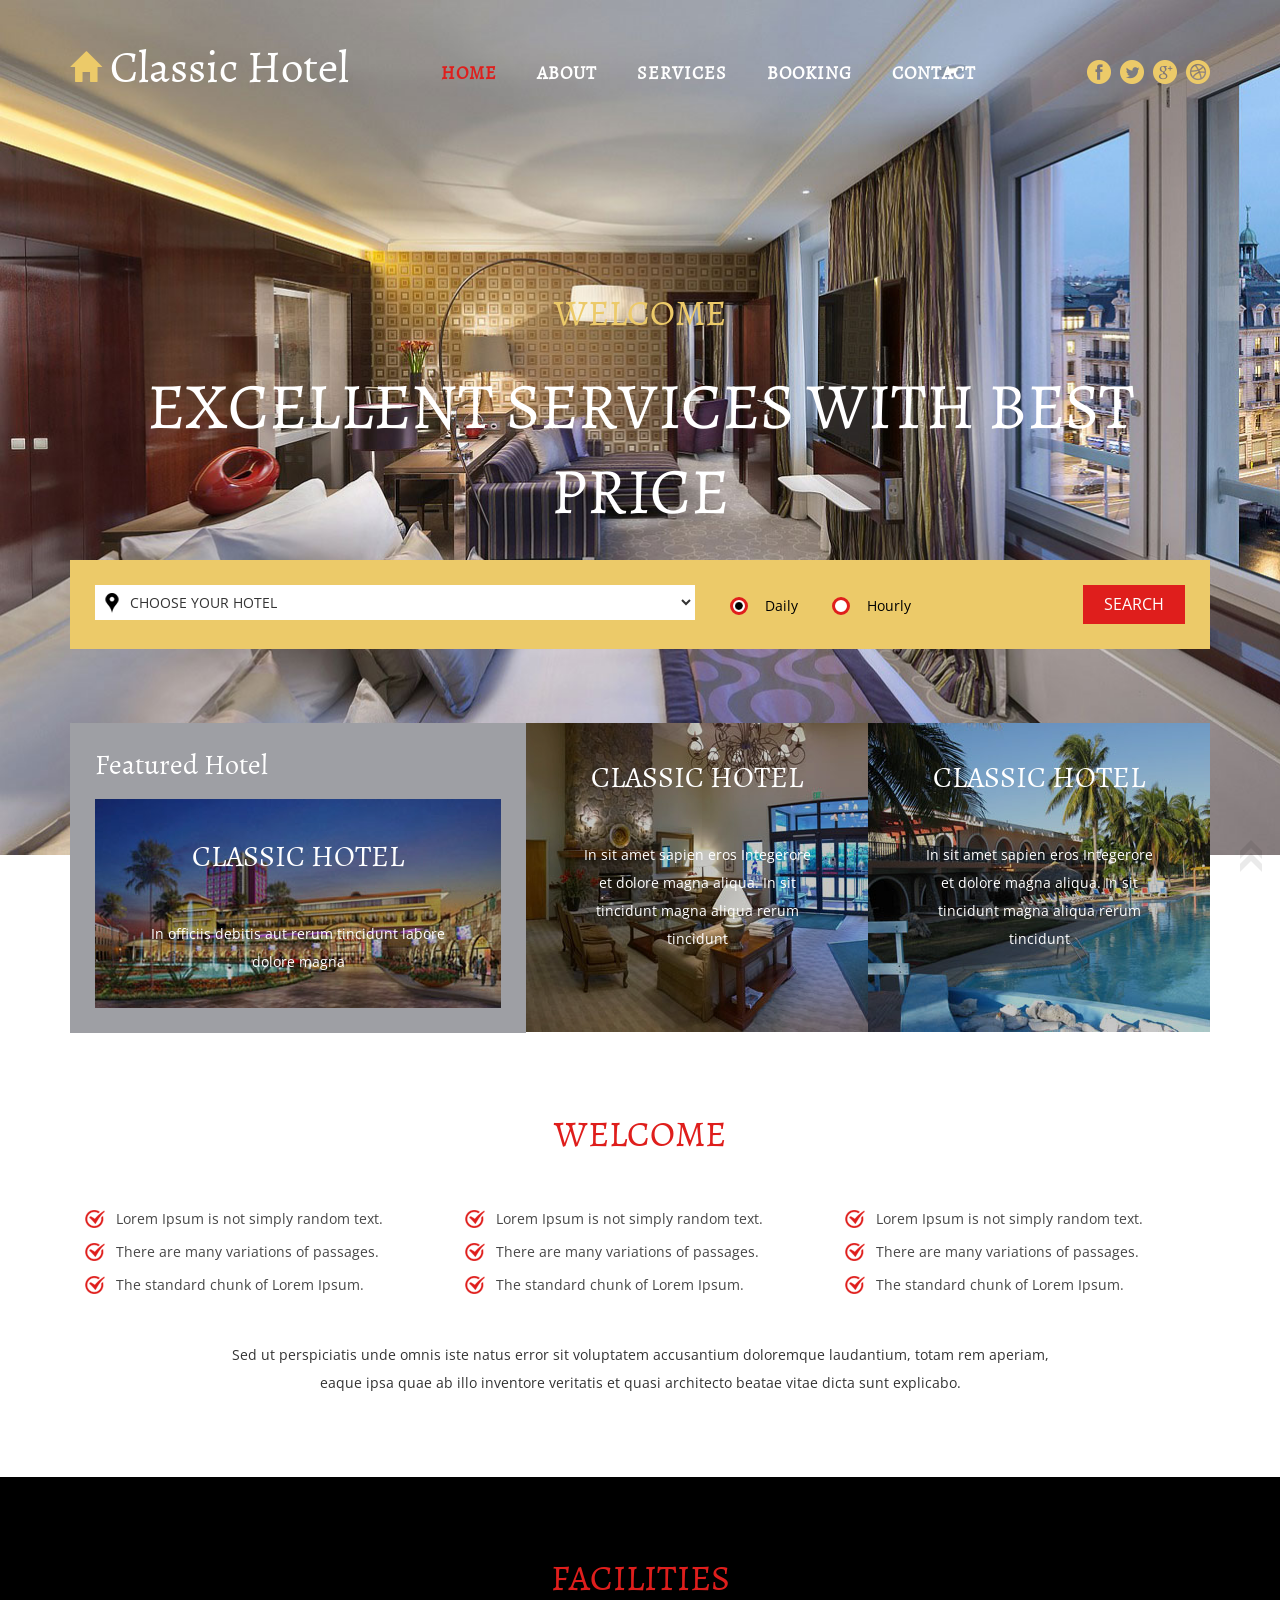
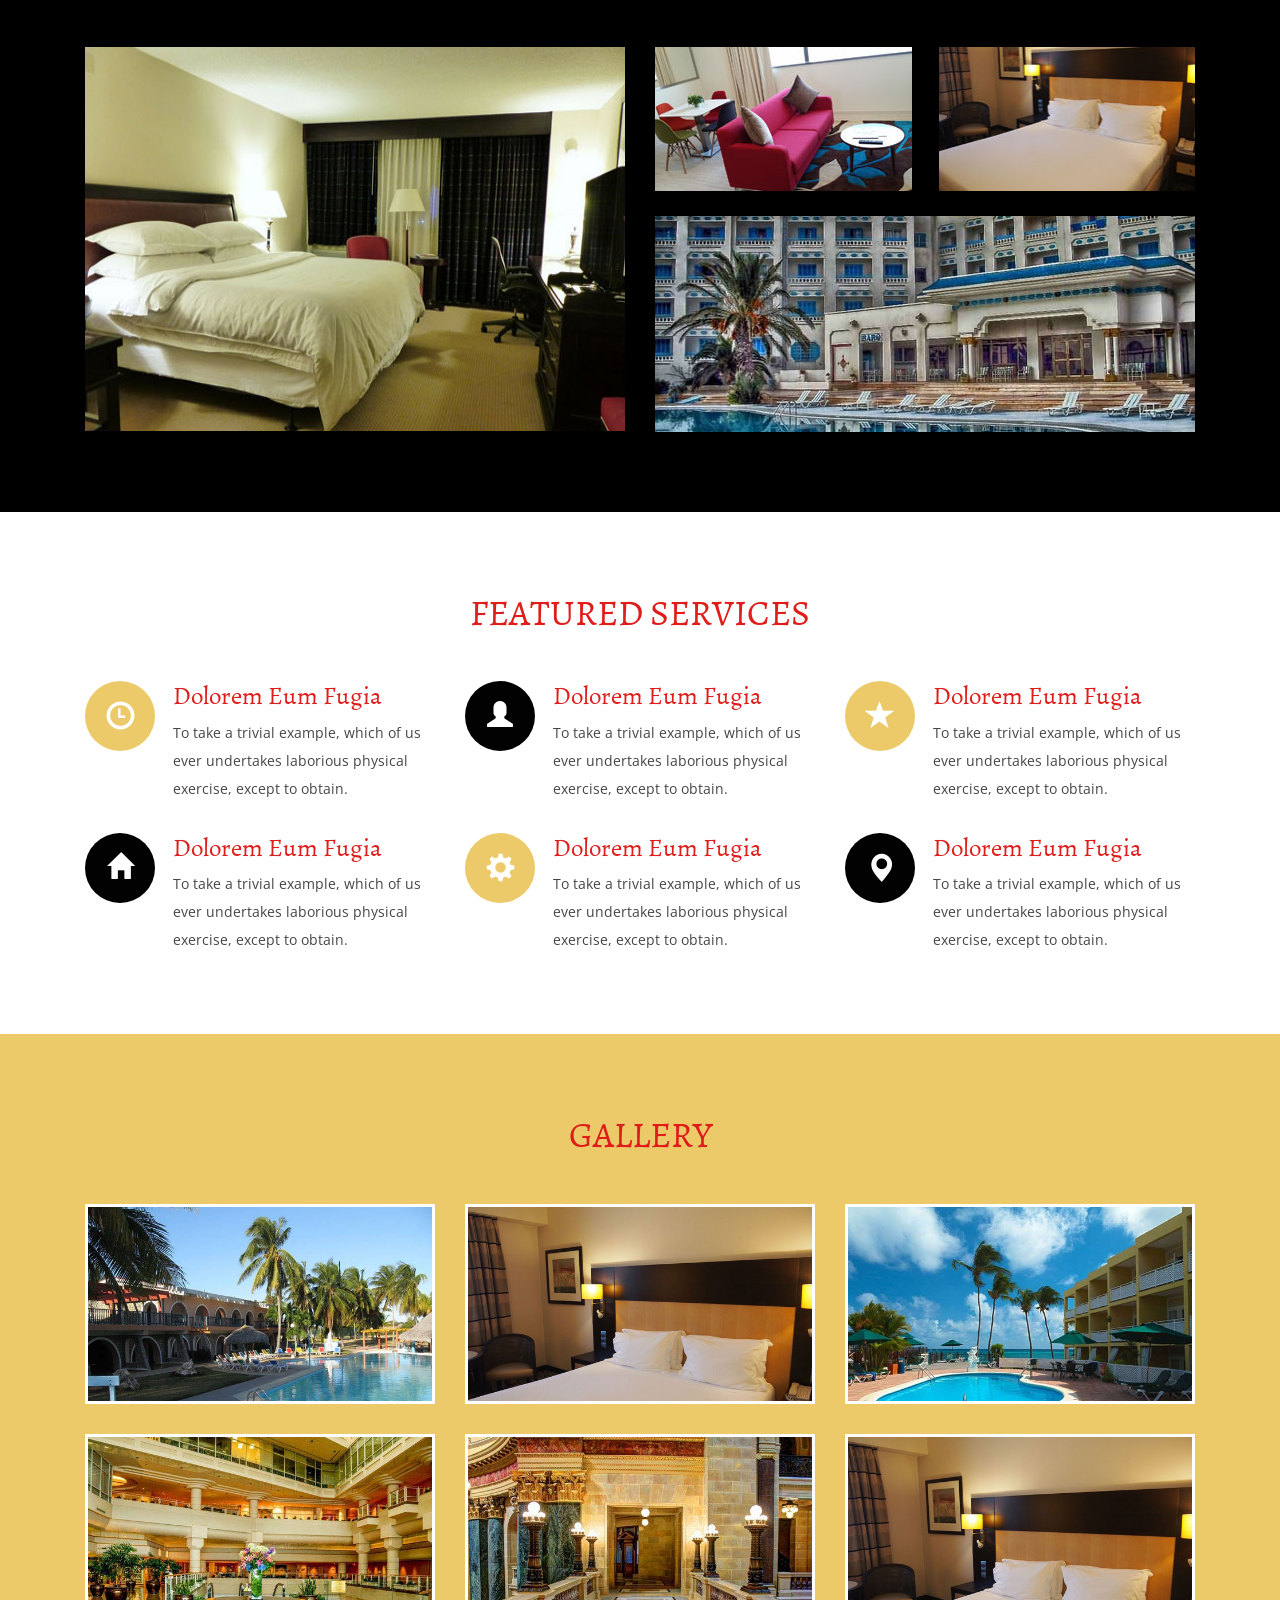
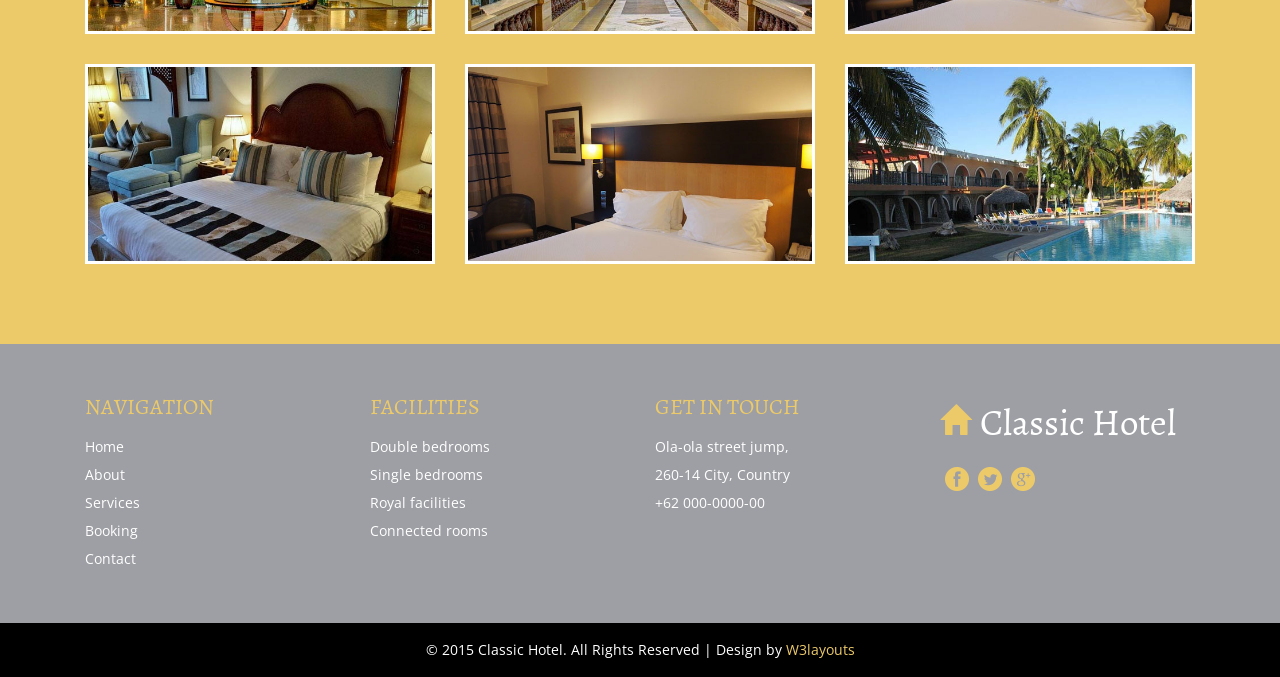
==== commit 1bf128a3: "Update index.html" ====
--- a/index.html
+++ b/index.html
@@ -51,7 +51,7 @@
 					<ul class="nav1">
 						<li><a class="active" href="index.html" data-hover="HOME">HOME</a></li>
 						<li><a href="about.html" data-hover="ABOUT">ABOUT</a></li>
-						<li><a href="typography.html" data-hover="SERVICES">SERVICES</a></li>
+						<li><a href="#" data-hover="SERVICES">SERVICES</a></li>
 						<li><a href="booking.html" data-hover="BOOKING">BOOKING</a></li>
 						<li><a href="contact.html" data-hover="CONTACT">CONTACT</a></li>
 					</ul>
@@ -542,4 +542,4 @@
 	<a href="#" id="toTop" style="display: block;"> <span id="toTopHover" style="opacity: 1;"> </span></a>
 <!-- //smooth scrolling -->
 </body>
-</html>+</html>
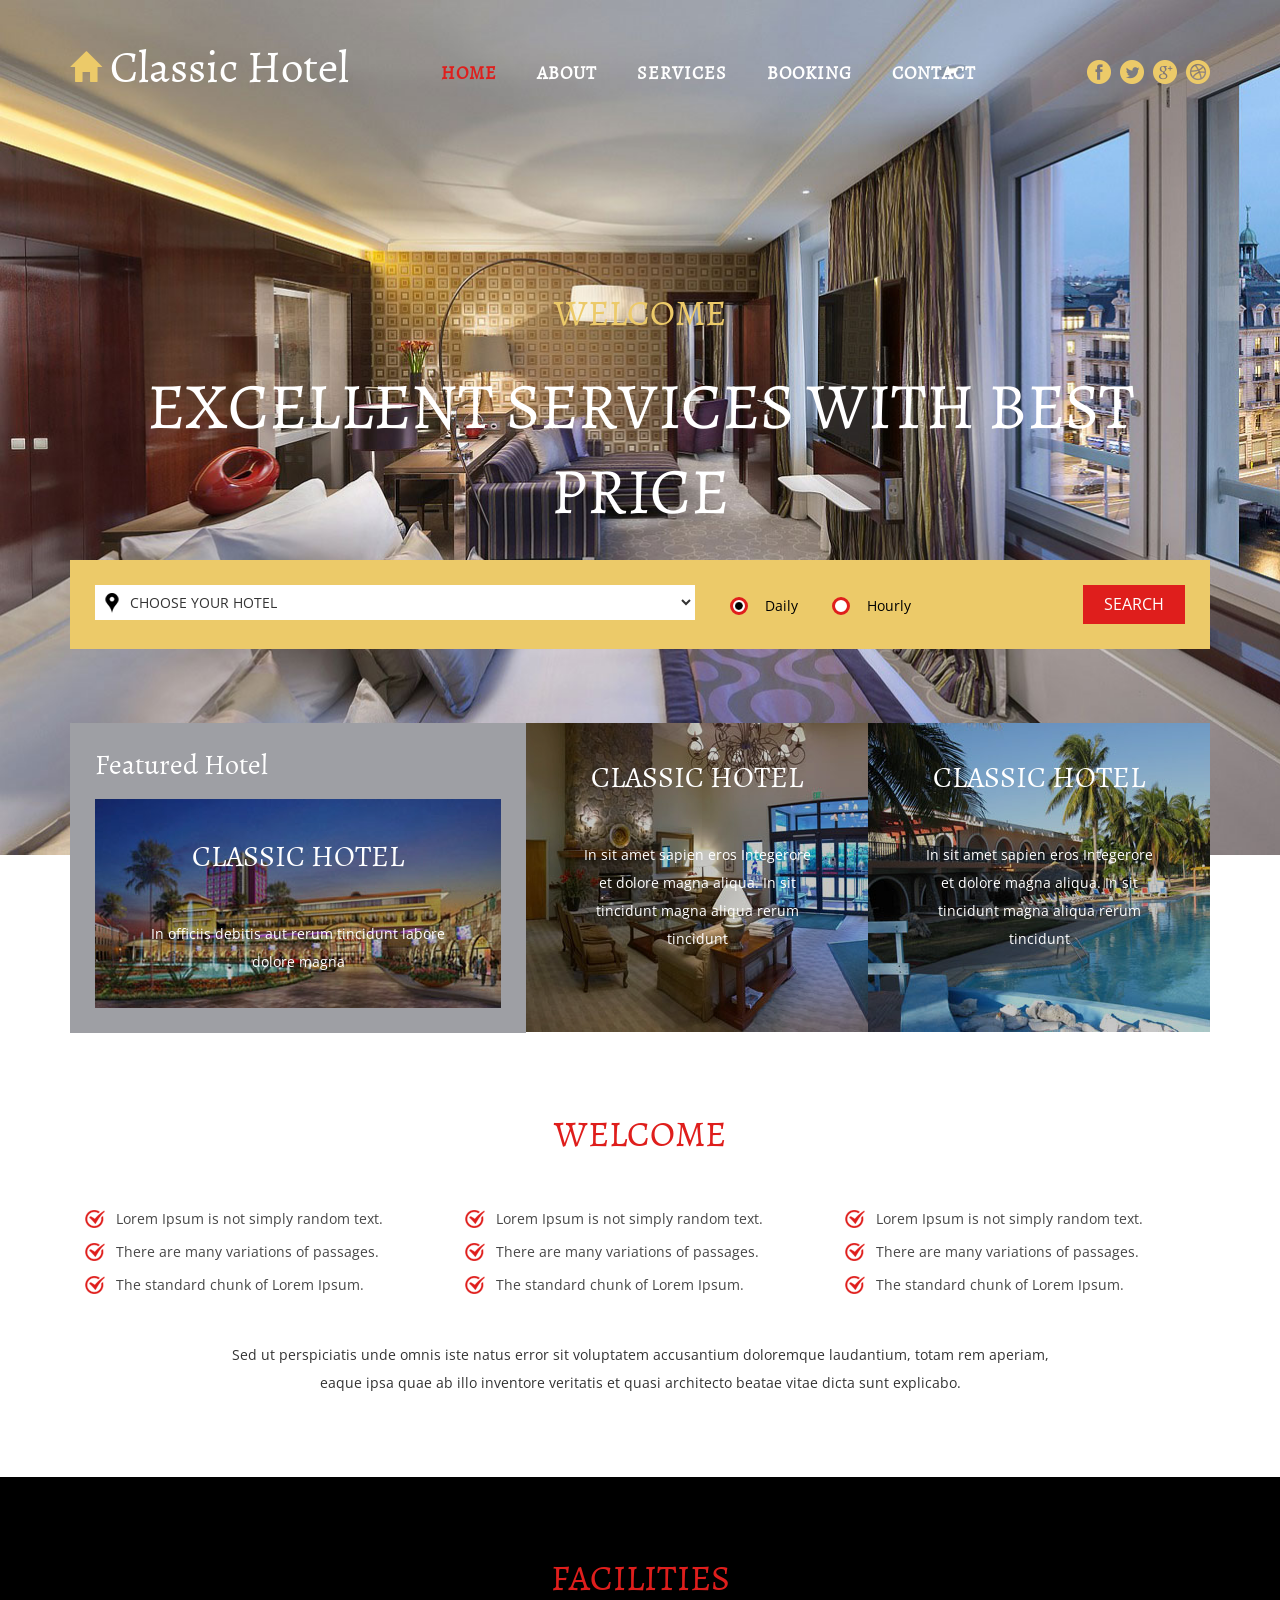
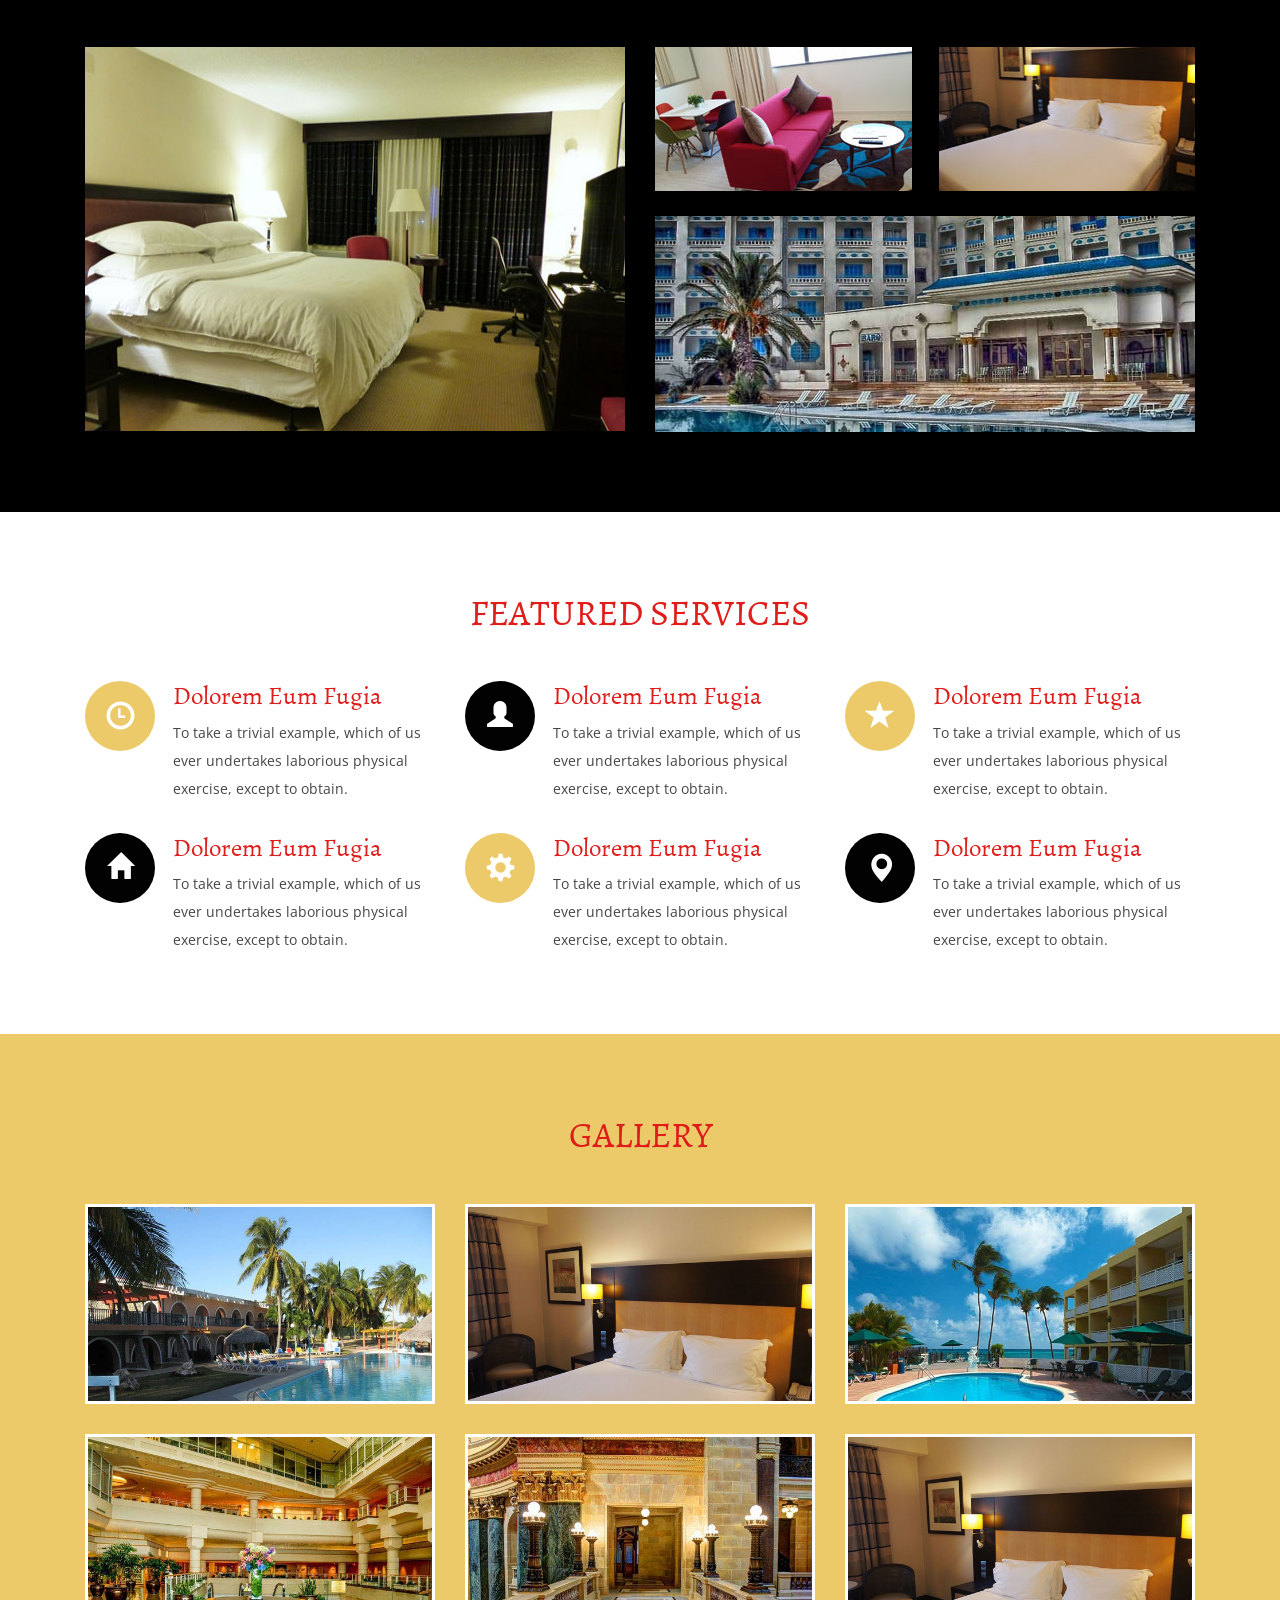
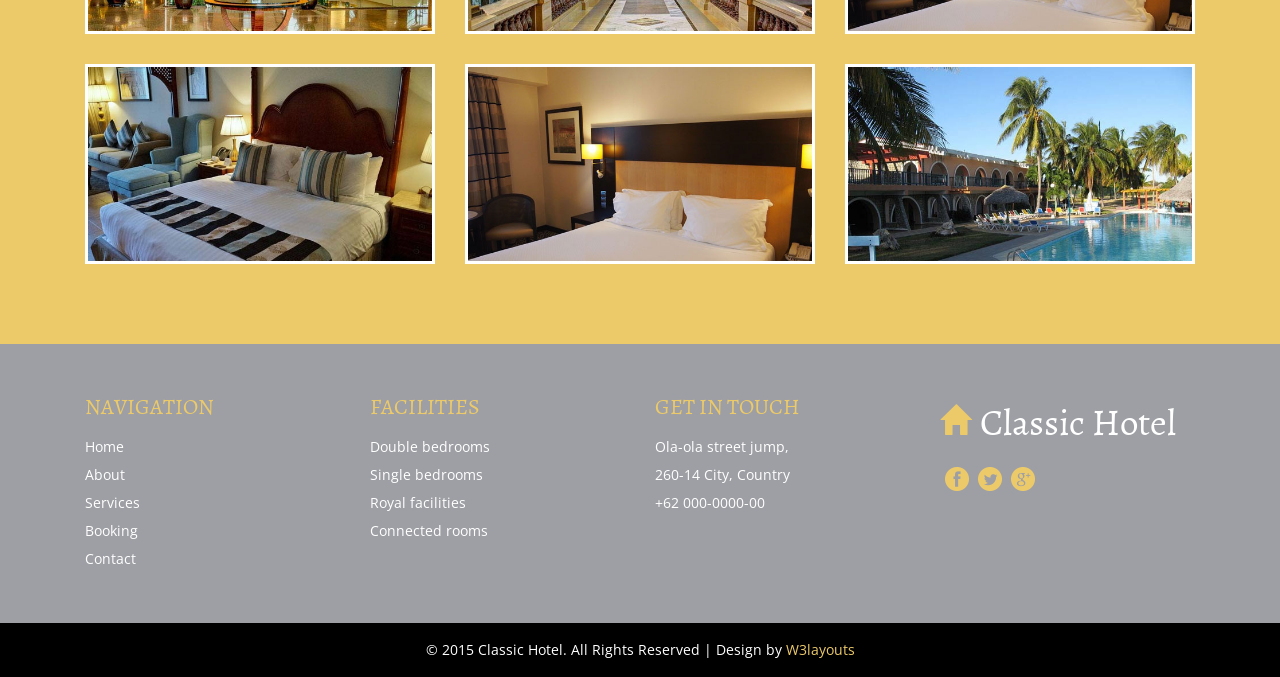
==== commit 2fbc54af: "put chatbot on web" ====
--- a/index.html
+++ b/index.html
@@ -38,6 +38,39 @@
 	<!-- start-smoth-scrolling -->
 </head>
 <body>
+<!-- Chatbot -->
+	<!-- Messenger Plugin chat Code -->
+    <div id="fb-root"></div>
+
+    <!-- Your Plugin chat code -->
+    <div id="fb-customer-chat" class="fb-customerchat">
+    </div>
+
+    <script>
+      var chatbox = document.getElementById('fb-customer-chat');
+      chatbox.setAttribute("page_id", "108565038547874");
+      chatbox.setAttribute("attribution", "biz_inbox");
+    </script>
+
+    <!-- Your SDK code -->
+    <script>
+      window.fbAsyncInit = function() {
+        FB.init({
+          xfbml            : true,
+          version          : 'v14.0'
+        });
+      };
+
+      (function(d, s, id) {
+        var js, fjs = d.getElementsByTagName(s)[0];
+        if (d.getElementById(id)) return;
+        js = d.createElement(s); js.id = id;
+        js.src = 'https://connect.facebook.net/vi_VN/sdk/xfbml.customerchat.js';
+        fjs.parentNode.insertBefore(js, fjs);
+      }(document, 'script', 'facebook-jssdk'));
+    </script>
+<!-- End Chatbot -->
+
 <!-- banner -->
 <div class="banner">
 	<div class="container">
